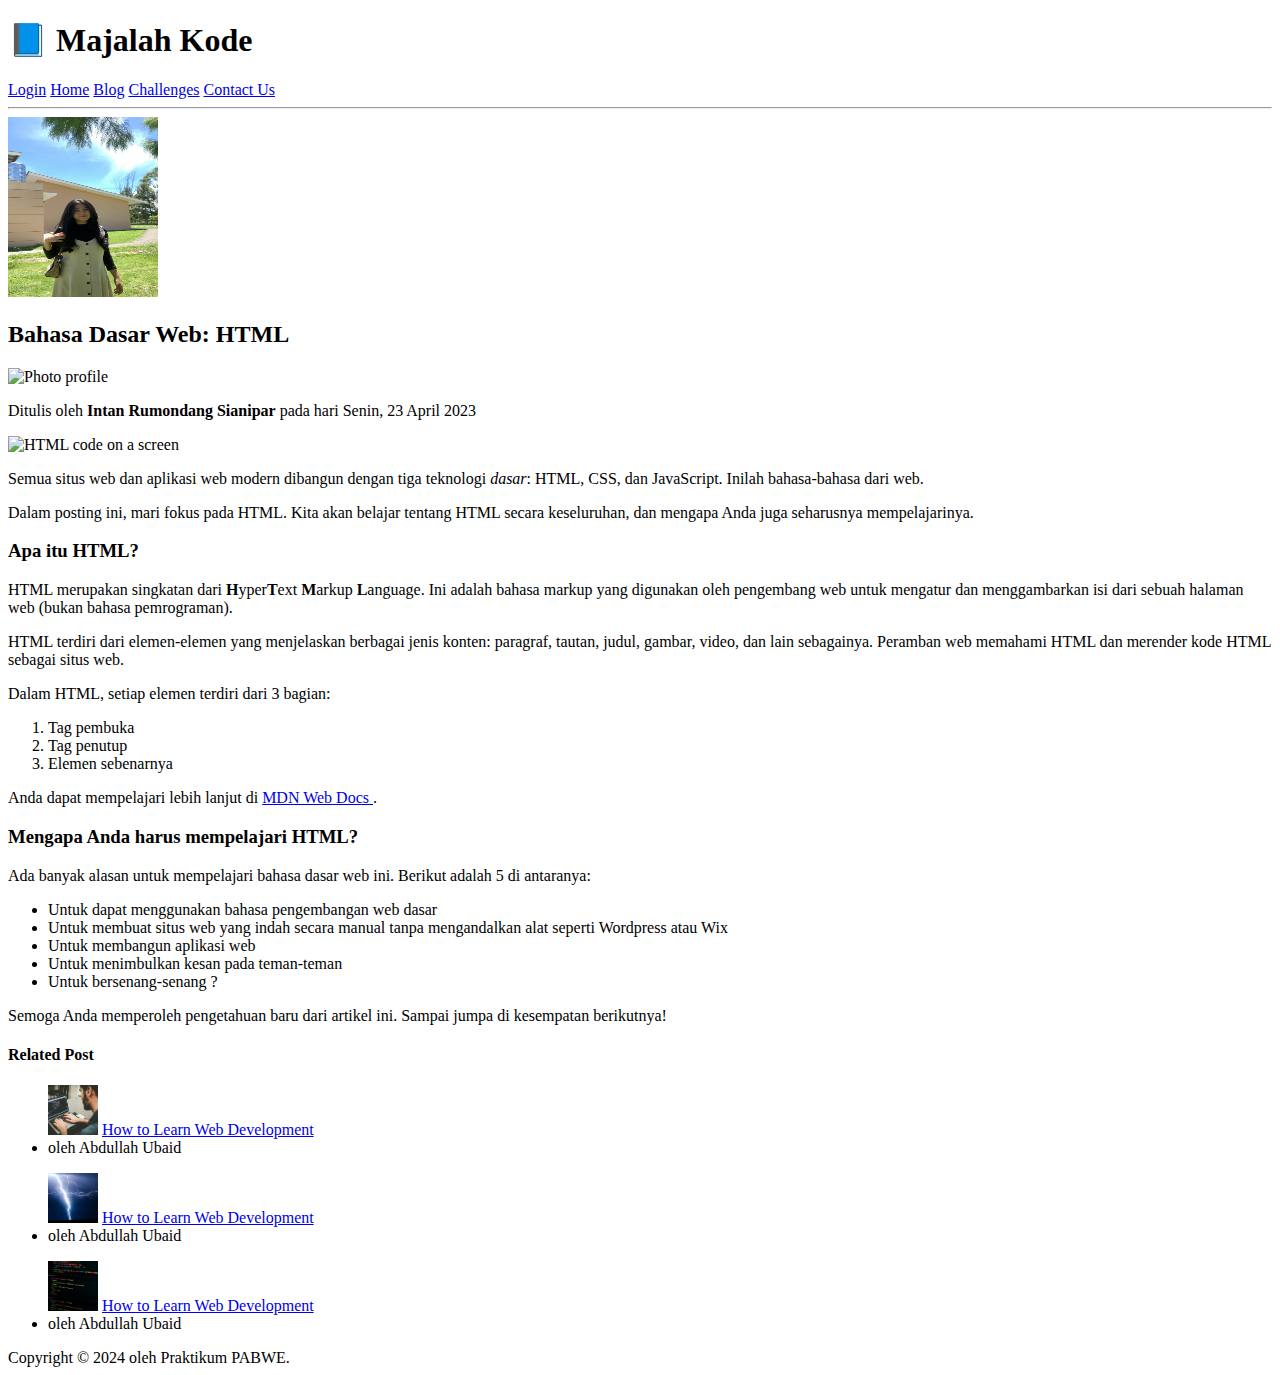
==== index.html @ 49bee33b "Add files via upload" ====
<!DOCTYPE html>
<html lang="id">
  <head>
    <meta charset="UTF-8" />
    <title>Praktikum PABWE</title>
  </head>
  <body>
    <!-- Membuat artikel sederhana dengan HTML -->
    <header>
      <h1>&#128216; Majalah Kode</h1>
      <nav>
        <a href="login.html" target="_blank">Login</a>
        <a href="index.html" target="_blank">Home</a>
        <a href="blog.html" target="_blank">Blog</a>
        <a href="challenges.html" target="_blank">Challenges</a>
        <a href="contact.html" target="_blank">Contact Us</a>
      </nav>
    </header>
    <hr />
    <img src="gbr2.JPG" width="150" height="180" />
    <article>
      <header>
        <h2>Bahasa Dasar Web: HTML</h2>

        <img
          src="/assets/img/abdullah.jpeg"
          alt="Photo profile"
          width="50"
          height="50"
        />

        <p>
          Ditulis oleh
          <strong>Intan Rumondang Sianipar</strong>
          pada hari Senin, 23 April 2023
        </p>

        <img
          src="/assets/img/post-img.jpg"
          alt="HTML code on a screen"
          width="500"
          height="200"
        />
      </header>

      <p>
        Semua situs web dan aplikasi web modern dibangun dengan tiga teknologi
        <em>dasar</em>: HTML, CSS, dan JavaScript. Inilah bahasa-bahasa dari
        web.
      </p>
      <p>
        Dalam posting ini, mari fokus pada HTML. Kita akan belajar tentang HTML
        secara keseluruhan, dan mengapa Anda juga seharusnya mempelajarinya.
      </p>

      <h3>Apa itu HTML?</h3>
      <p>
        HTML merupakan singkatan dari
        <strong>H</strong>yper<strong>T</strong>ext <strong>M</strong>arkup
        <strong>L</strong>anguage. Ini adalah bahasa markup yang digunakan oleh
        pengembang web untuk mengatur dan menggambarkan isi dari sebuah halaman
        web (bukan bahasa pemrograman).
      </p>
      <p>
        HTML terdiri dari elemen-elemen yang menjelaskan berbagai jenis konten:
        paragraf, tautan, judul, gambar, video, dan lain sebagainya. Peramban
        web memahami HTML dan merender kode HTML sebagai situs web.
      </p>
      <p>Dalam HTML, setiap elemen terdiri dari 3 bagian:</p>
      <ol>
        <li>Tag pembuka</li>
        <li>Tag penutup</li>
        <li>Elemen sebenarnya</li>
      </ol>

      <p>
        Anda dapat mempelajari lebih lanjut di
        <a
          href="https://developer.mozilla.org/en-US/docs/Web/HTML"
          target="_blank"
        >
          MDN Web Docs
        </a>
        .
      </p>

      <h3>Mengapa Anda harus mempelajari HTML?</h3>
      <p>
        Ada banyak alasan untuk mempelajari bahasa dasar web ini. Berikut adalah
        5 di antaranya:
      </p>
      <ul>
        <li>Untuk dapat menggunakan bahasa pengembangan web dasar</li>
        <li>
          Untuk membuat situs web yang indah secara manual tanpa mengandalkan
          alat seperti Wordpress atau Wix
        </li>
        <li>Untuk membangun aplikasi web</li>
        <li>Untuk menimbulkan kesan pada teman-teman</li>
        <li>Untuk bersenang-senang ?</li>
      </ul>
      <p>
        Semoga Anda memperoleh pengetahuan baru dari artikel ini. Sampai jumpa
        di kesempatan berikutnya!
      </p>
      <h4>Related Post</h4>
      <ul>
        <img src="related-1.jpg" width="50" height="50" />
        <a href="#" target="_blank"> How to Learn Web Development </a>
        <li>oleh Abdullah Ubaid</li>
      </ul>

      <ul>
        <img src="related-2.jpg" width="50" height="50" />
        <a href="#" target="_blank"> How to Learn Web Development </a>
        <li>oleh Abdullah Ubaid</li>
      </ul>

      <ul>
        <img src="related-3.jpg" width="50" height="50" />
        <a href="#" target="_blank"> How to Learn Web Development </a>
        <li>oleh Abdullah Ubaid</li>
      </ul>
    </article>
    <footer>Copyright &copy; 2024 oleh Praktikum PABWE.</footer>
  </body>
</html>
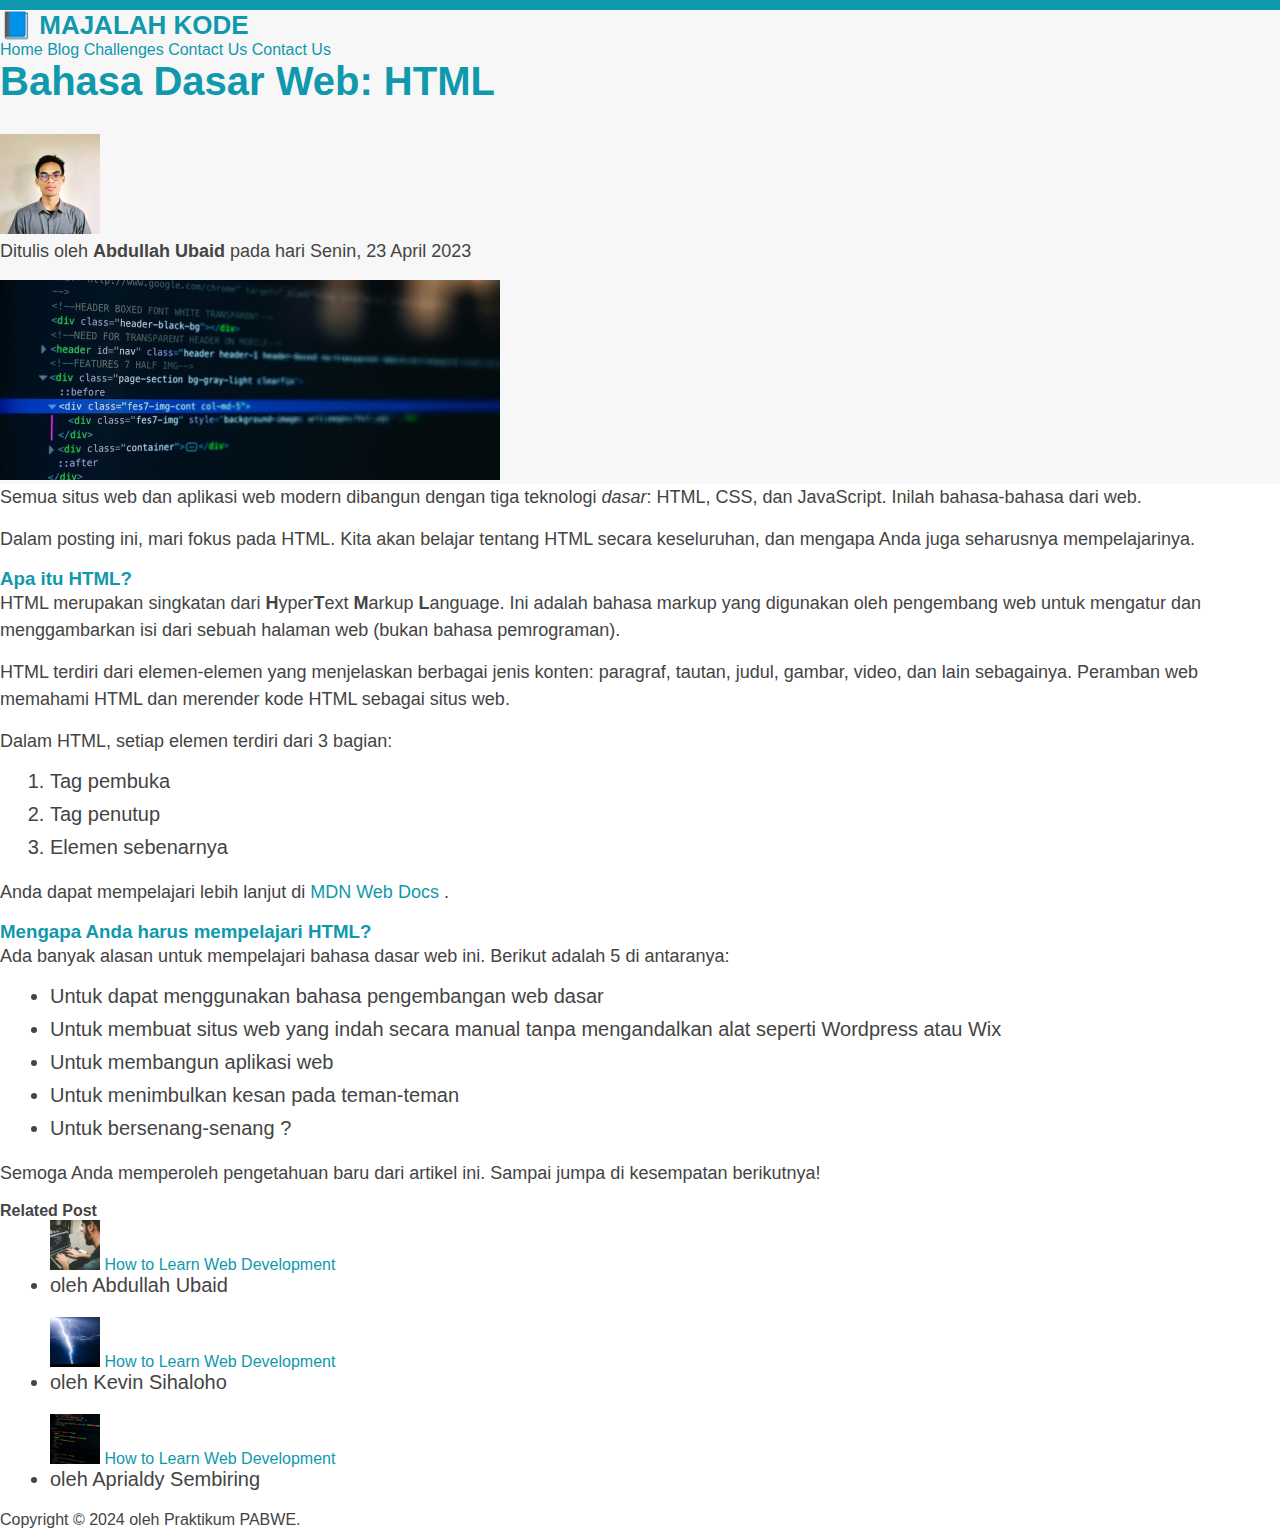
==== commit 5bd49594: "Add files via upload" ====
--- a/index.html
+++ b/index.html
@@ -3,40 +3,36 @@
   <head>
     <meta charset="UTF-8" />
     <title>Praktikum PABWE</title>
+    <link rel="stylesheet" href="custom.css" />
   </head>
   <body>
     <!-- Membuat artikel sederhana dengan HTML -->
     <header>
       <h1>&#128216; Majalah Kode</h1>
+
       <nav>
-        <a href="login.html" target="_blank">Login</a>
-        <a href="index.html" target="_blank">Home</a>
-        <a href="blog.html" target="_blank">Blog</a>
-        <a href="challenges.html" target="_blank">Challenges</a>
-        <a href="contact.html" target="_blank">Contact Us</a>
+        <a href="index.html">Home</a>
+        <a href="blog.html">Blog</a>
+        <a href="challenges.html">Challenges</a>
+        <a href="contact.html">Contact Us</a>
+        <a href="login.html">Contact Us</a>
       </nav>
     </header>
-    <hr />
-    <img src="gbr2.JPG" width="150" height="180" />
+
     <article>
       <header>
         <h2>Bahasa Dasar Web: HTML</h2>
 
-        <img
-          src="/assets/img/abdullah.jpeg"
-          alt="Photo profile"
-          width="50"
-          height="50"
-        />
+        <img src="./assets/img/abdullah.jpeg" alt="Photo profile" width="100" />
 
         <p>
           Ditulis oleh
-          <strong>Intan Rumondang Sianipar</strong>
+          <strong>Abdullah Ubaid</strong>
           pada hari Senin, 23 April 2023
         </p>
 
         <img
-          src="/assets/img/post-img.jpg"
+          src="./assets/img/post-img.jpg"
           alt="HTML code on a screen"
           width="500"
           height="200"
@@ -105,21 +101,21 @@
       </p>
       <h4>Related Post</h4>
       <ul>
-        <img src="related-1.jpg" width="50" height="50" />
+        <img src="./assets/img/related-1.jpg" width="50" height="50" />
         <a href="#" target="_blank"> How to Learn Web Development </a>
         <li>oleh Abdullah Ubaid</li>
       </ul>
 
       <ul>
-        <img src="related-2.jpg" width="50" height="50" />
+        <img src="./assets/img/related-2.jpg" width="50" height="50" />
         <a href="#" target="_blank"> How to Learn Web Development </a>
-        <li>oleh Abdullah Ubaid</li>
+        <li>oleh Kevin Sihaloho</li>
       </ul>
 
       <ul>
-        <img src="related-3.jpg" width="50" height="50" />
+        <img src="./assets/img/related-3.jpg" width="50" height="50" />
         <a href="#" target="_blank"> How to Learn Web Development </a>
-        <li>oleh Abdullah Ubaid</li>
+        <li>oleh Aprialdy Sembiring</li>
       </ul>
     </article>
     <footer>Copyright &copy; 2024 oleh Praktikum PABWE.</footer>
--- a/custom.css
+++ b/custom.css
@@ -0,0 +1,176 @@
+* {
+  margin: 0;
+  padding: 0;
+  box-sizing: border-box;
+}
+
+header {
+  background-color: #f7f7f7;
+}
+
+body {
+  color: #444444;
+  font-family: sans-serif;
+  border-top: 10px solid #1098ad;
+  position: relative;
+}
+
+th {
+  background-color: #1098ad;
+  color: white;
+}
+
+tr:nth-child(even) {
+  background-color: #f2f2f2; /* Warna untuk baris genap */
+}
+
+table {
+  border-collapse: collapse;
+  width: 100%;
+}
+
+td,
+th {
+  border: 1px solid #dddddd;
+  padding: 8px;
+}
+
+td[colspan="3"] {
+  background-color: #1098ad; /* Warna latar belakang biru */
+}
+
+h1,
+h2,
+h3 {
+  color: #1098ad;
+}
+
+h1 {
+  font-size: 26px;
+  text-transform: uppercase;
+}
+
+h2 {
+  font-size: 40px;
+  margin-bottom: 30px;
+}
+
+p {
+  font-size: 18px;
+  line-height: 1.5;
+  margin-bottom: 15px;
+}
+
+ul,
+ol {
+  margin-left: 50px;
+  margin-bottom: 20px;
+}
+
+li {
+  font-size: 20px;
+  margin-bottom: 10px;
+}
+
+li:last-child {
+  margin-bottom: 0px;
+}
+
+a:link {
+  color: #1098ad;
+  text-decoration: none;
+}
+
+a:visited {
+  color: #1098ad;
+}
+
+a:hover {
+  color: orangered;
+  font-weight: bold;
+  text-decoration: underline dotted orangered;
+}
+
+a:active {
+  background-color: gainsboro;
+}
+
+input[type="email"],
+input[type="text"] {
+  width: 100%;
+  padding: 12 px 2-px;
+  margin: 8px 0;
+  box-sizing: border-box;
+  border: none;
+  border-bottom: 1px solid;
+}
+
+#message {
+  width: 100%;
+  height: 100%;
+  border: none;
+  border-bottom: 1px solid;
+}
+
+.button {
+  background-color: #1098ad;
+  color: white;
+  padding: 5px;
+}
+
+.check {
+  margin: 0 auto;
+}
+
+#w3review {
+  width: 100%;
+  border-top: none;
+  border-left: none;
+  border-right: none;
+  border-bottom: 1px solid;
+}
+
+.login {
+  max-width: 200px;
+}
+
+.register {
+  width: 200px;
+  position: relative;
+  margin-right: 100px;
+}
+
+input[type="email"],
+input[type="password"],
+input[type="text"] {
+  width: 200%;
+  padding: 12 px 2-px;
+  margin: 8px 0;
+  box-sizing: border-box;
+  border: none;
+  border-bottom: 1px solid;
+}
+
+.pw {
+  display: flex;
+  justify-content: space-around;
+  padding-right: 3px;
+  margin-top: 100px;
+}
+
+.tempat-button {
+  width: 100%;
+  display: flex;
+  flex-direction: column;
+  align-items: center;
+  justify-content: center;
+}
+
+select {
+  background-color: transparent;
+  width: 200%;
+  border-top: none;
+  border-left: none;
+  border-right: none;
+  border-bottom: 1px solid;
+}
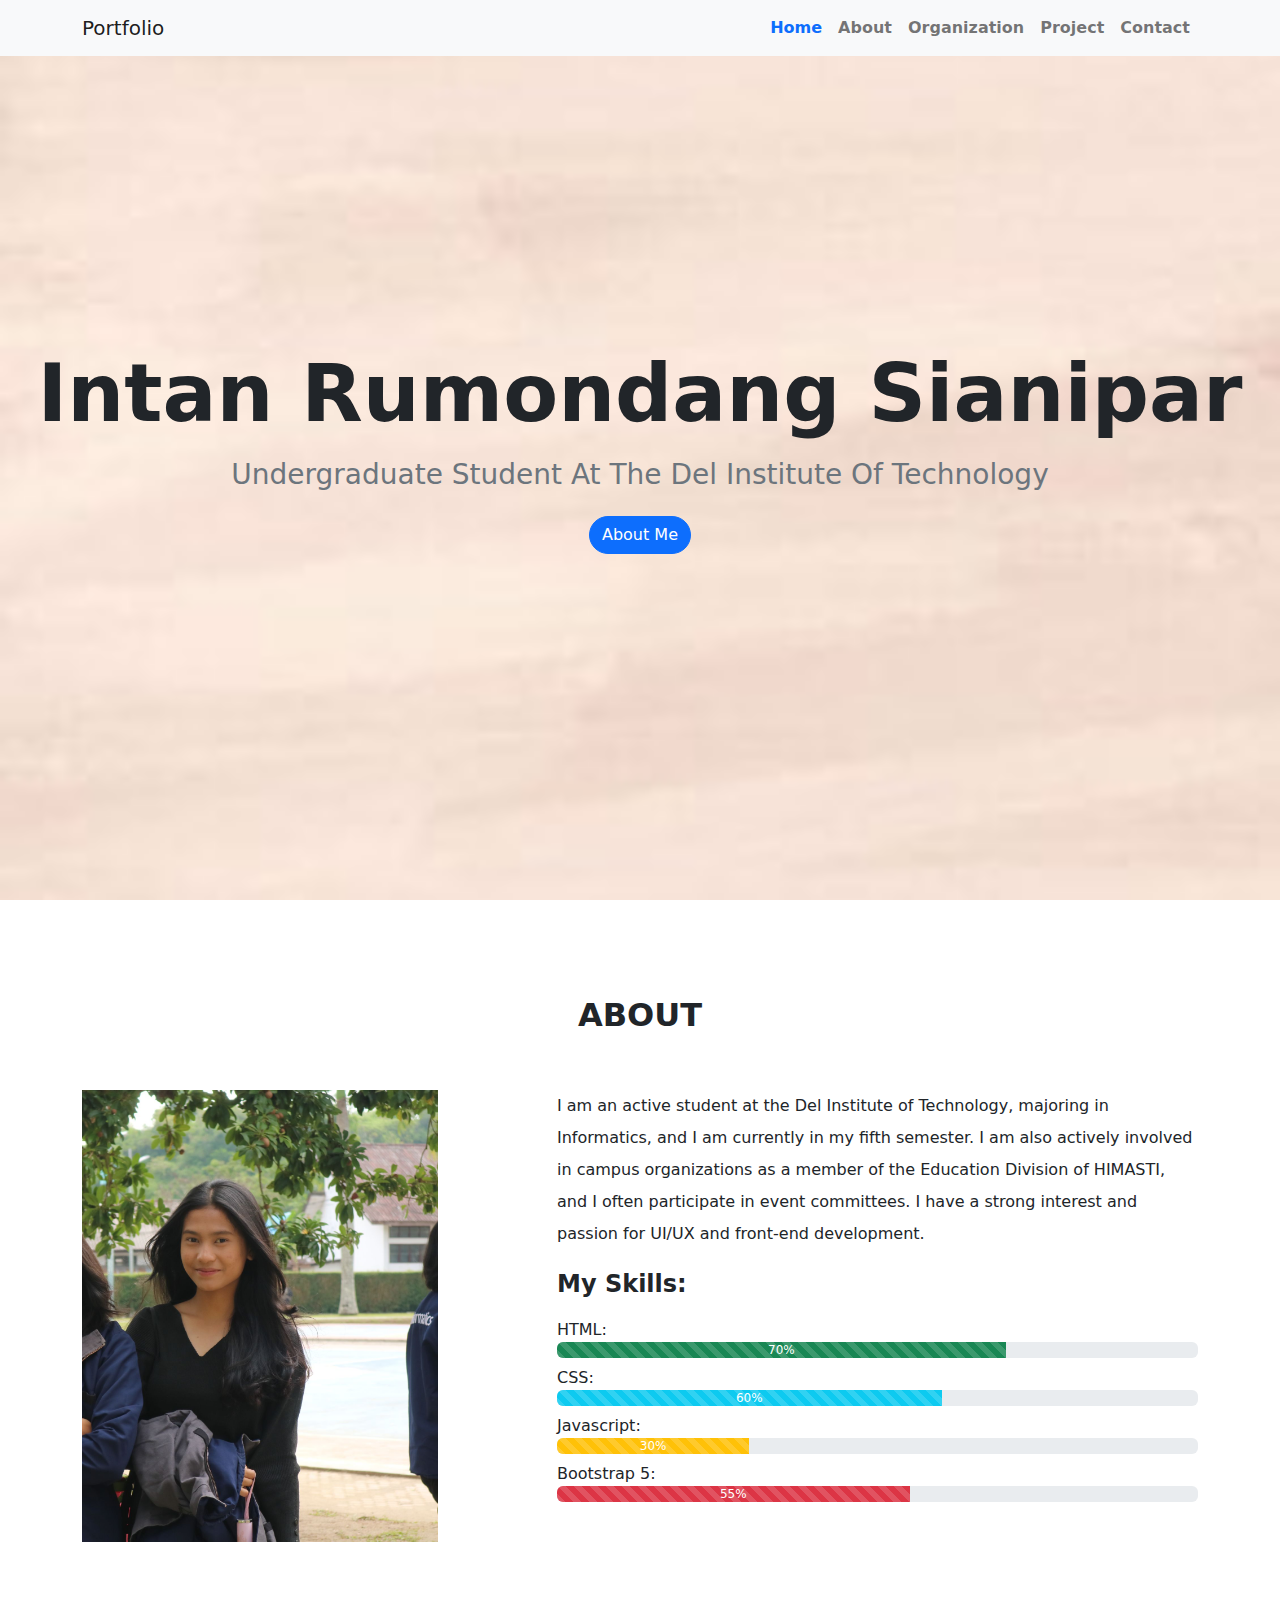
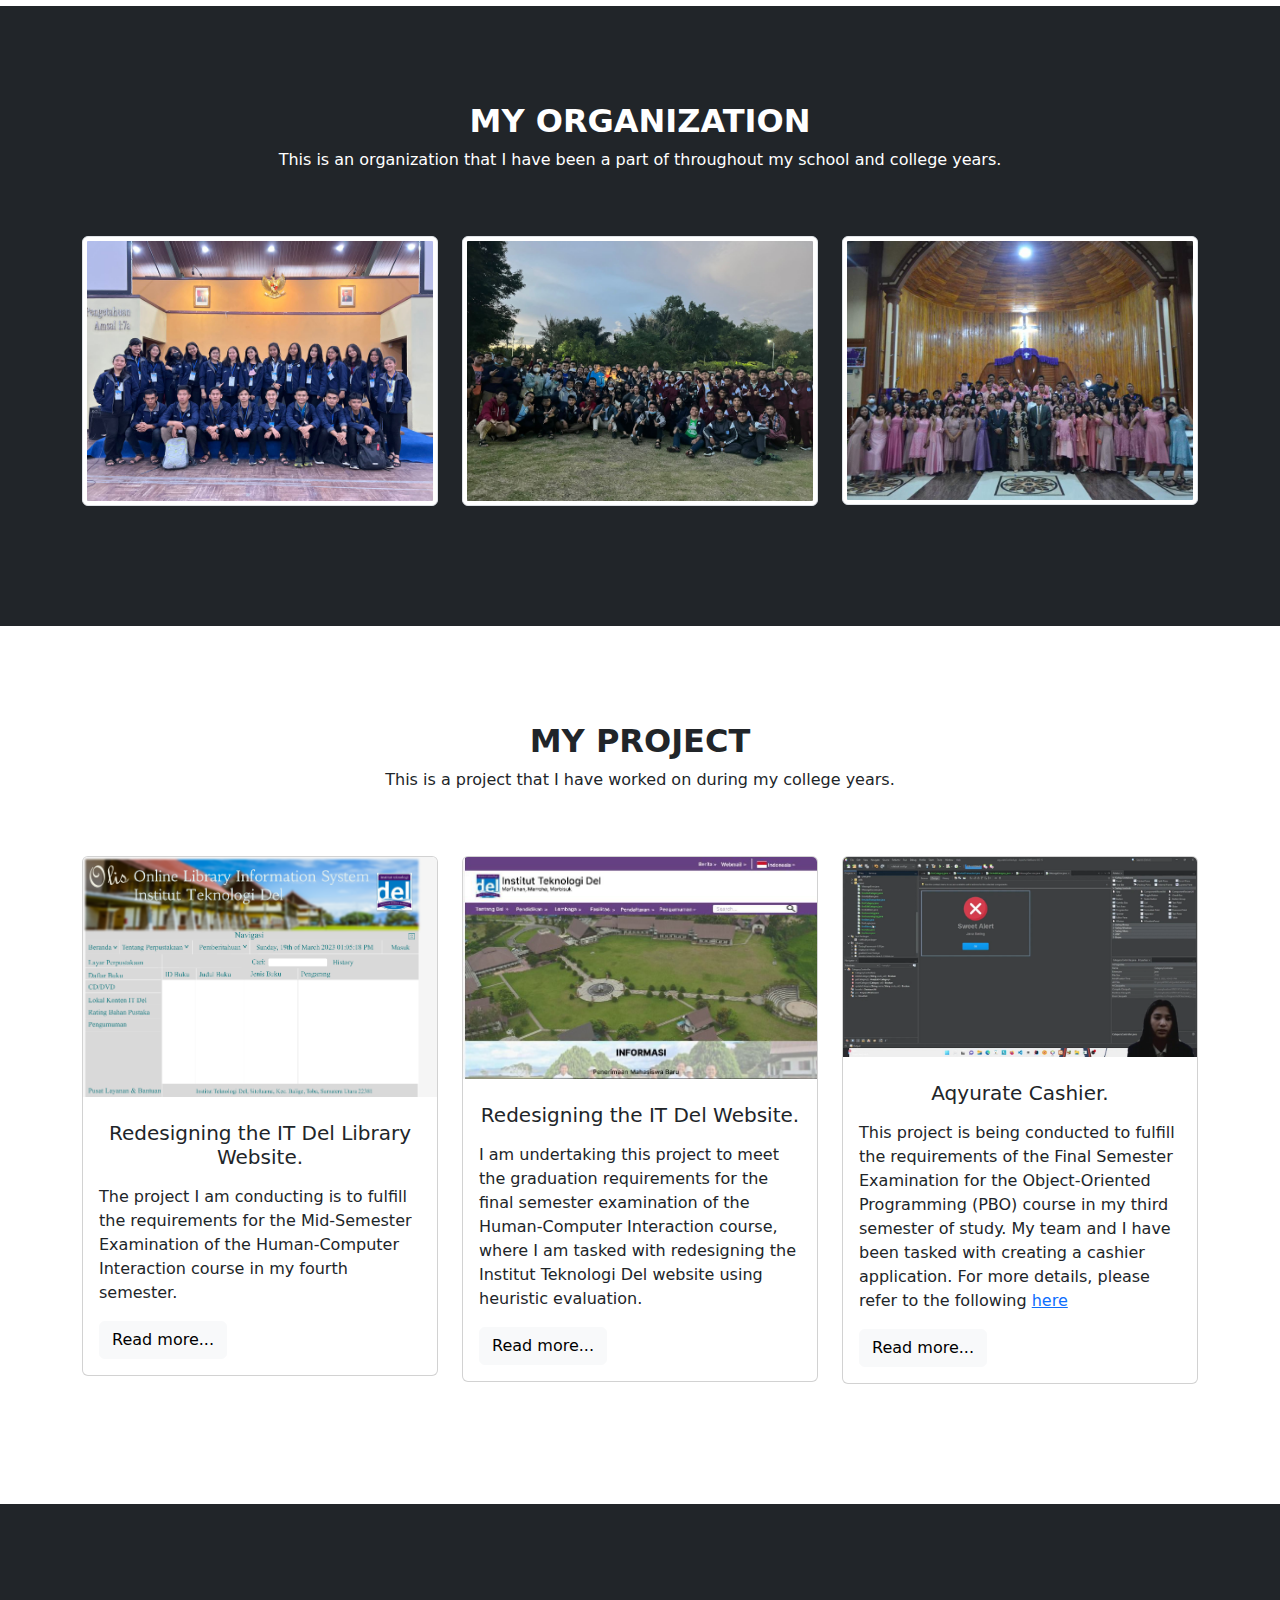
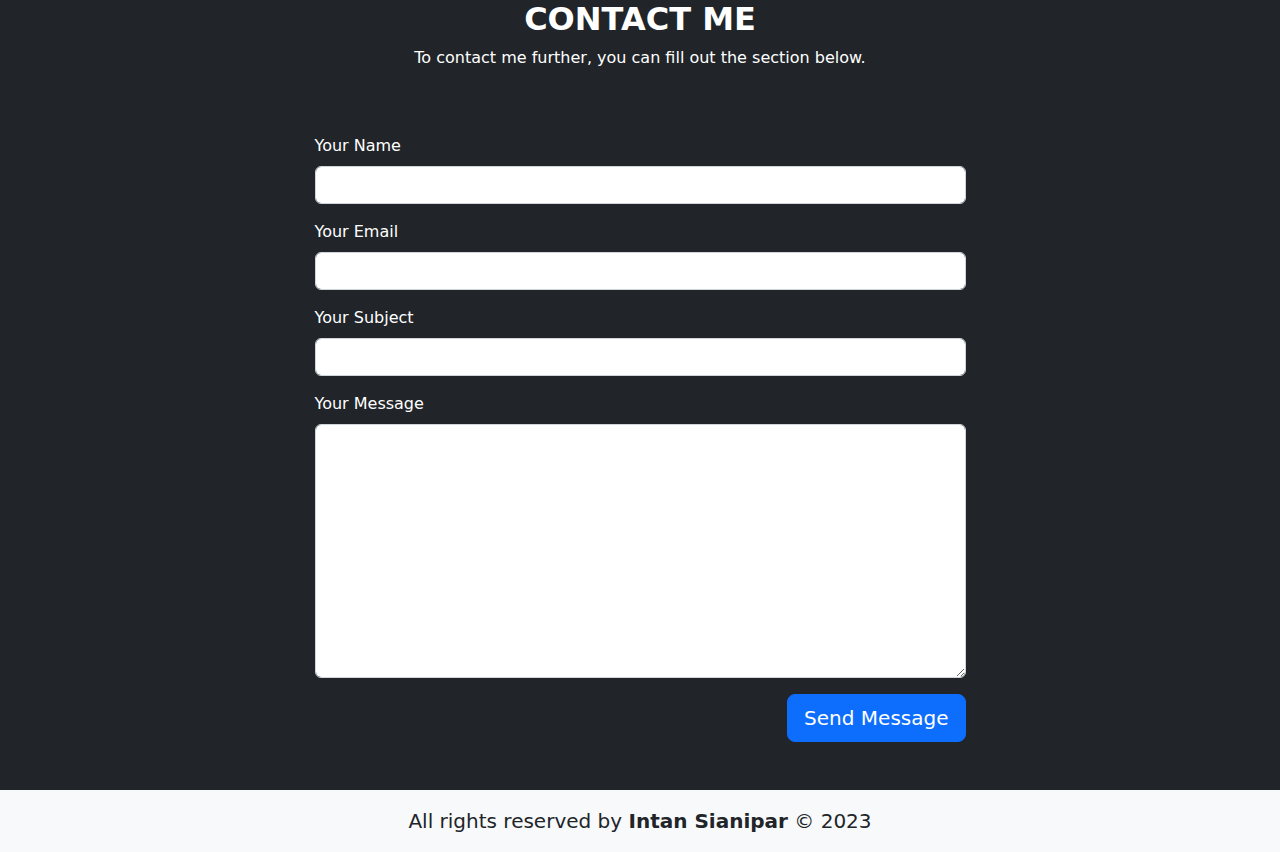
==== commit ab7524f0: "Add files via upload" ====
--- a/index.html
+++ b/index.html
@@ -1,123 +1,286 @@
 <!DOCTYPE html>
-<html lang="id">
+<html lang="en">
   <head>
     <meta charset="UTF-8" />
-    <title>Praktikum PABWE</title>
-    <link rel="stylesheet" href="custom.css" />
+    <meta http-equiv="X-UA-Compatible" content="IE=edge" />
+    <meta name="viewport" content="width=device-width, initial-scale=1.0" />
+    <title>Simple Portfolio</title>
+
+    <link
+      rel="stylesheet"
+      href="/assets/vendor/bootstrap-5.2.3-dist/css/bootstrap.min.css"
+    />
+    <style>
+      .nav-link.active {
+        color: #0d6efd !important;
+      }
+    </style>
   </head>
-  <body>
-    <!-- Membuat artikel sederhana dengan HTML -->
-    <header>
-      <h1>&#128216; Majalah Kode</h1>
-
-      <nav>
-        <a href="index.html">Home</a>
-        <a href="blog.html">Blog</a>
-        <a href="challenges.html">Challenges</a>
-        <a href="contact.html">Contact Us</a>
-        <a href="login.html">Contact Us</a>
-      </nav>
-    </header>
-
-    <article>
-      <header>
-        <h2>Bahasa Dasar Web: HTML</h2>
-
-        <img src="./assets/img/abdullah.jpeg" alt="Photo profile" width="100" />
-
-        <p>
-          Ditulis oleh
-          <strong>Abdullah Ubaid</strong>
-          pada hari Senin, 23 April 2023
+  <body data-bs-spy="scroll" data-bs-target="#nav-scroll">
+    <nav
+      class="navbar navbar-expand-md navbar-light bg-light fixed-top"
+      id="nav-scroll"
+    >
+      <div class="container">
+        <a href="#" class="navbar-brand">Portfolio</a>
+        <button
+          class="navbar-toggler"
+          data-bs-toggle="collapse"
+          data-bs-target="#navbarMenu"
+        >
+          <span class="navbar-toggler-icon"></span>
+        </button>
+        <div class="collapse navbar-collapse" id="navbarMenu">
+          <ul class="navbar-nav ms-auto fw-bold">
+            <li class="nav-item">
+              <a href="#home" class="nav-link">Home</a>
+            </li>
+            <li class="nav-item">
+              <a href="#about" class="nav-link">About</a>
+            </li>
+            <li class="nav-item">
+              <a href="#portfolio" class="nav-link">Organization</a>
+            </li>
+            <li class="nav-item">
+              <a href="#blog" class="nav-link">Project</a>
+            </li>
+            <li class="nav-item">
+              <a href="#contact" class="nav-link">Contact</a>
+            </li>
+          </ul>
+        </div>
+      </div>
+    </nav>
+
+    <section
+      id="home"
+      class="d-flex min-vh-100 flex-column justify-content-center align-items-center"
+      style="
+        background-image: url('/assets/img/intan1.jpg');
+        background-size: cover;
+      "
+    >
+      <h1 class="fw-bolder display-1 mb-3">Intan Rumondang Sianipar</h1>
+      <h6 class="fs-3 text-secondary text-capitalize mb-4">
+        Undergraduate student at the Del Institute of Technology
+      </h6>
+      <a href="#" class="btn btn-primary rounded-pill">About Me</a>
+    </section>
+
+    <section id="about" class="container py-5">
+      <div class="text-center py-5">
+        <h2 class="fw-bolder text-uppercase">about</h2>
+      </div>
+      <div class="row">
+        <div class="col-md-4 mb-3">
+          <img src="/assets/img/intan9.jpeg" alt="" class="img-fluid" />
+        </div>
+        <div class="col-md-7 offset-lg-1">
+          <p class="lh-lg">
+            I am an active student at the Del Institute of Technology, majoring
+            in Informatics, and I am currently in my fifth semester. I am also
+            actively involved in campus organizations as a member of the
+            Education Division of HIMASTI, and I often participate in event
+            committees. I have a strong interest and passion for UI/UX and
+            front-end development.
+          </p>
+          <p class="fw-bold fs-4">My Skills:</p>
+          <div class="mb-2">
+            <p class="m-0">HTML:</p>
+            <div class="progress">
+              <div
+                class="progress-bar progress-bar-striped bg-success"
+                style="width: 70%"
+              >
+                70%
+              </div>
+            </div>
+          </div>
+          <div class="mb-2">
+            <p class="m-0">CSS:</p>
+            <div class="progress">
+              <div
+                class="progress-bar progress-bar-striped bg-info"
+                style="width: 60%"
+              >
+                60%
+              </div>
+            </div>
+          </div>
+          <div class="mb-2">
+            <p class="m-0">Javascript:</p>
+            <div class="progress">
+              <div
+                class="progress-bar progress-bar-striped bg-warning"
+                style="width: 30%"
+              >
+                30%
+              </div>
+            </div>
+          </div>
+          <div class="mb-2">
+            <p class="m-0">Bootstrap 5:</p>
+            <div class="progress">
+              <div
+                class="progress-bar progress-bar-striped bg-danger"
+                style="width: 55%"
+              >
+                55%
+              </div>
+            </div>
+          </div>
+        </div>
+      </div>
+    </section>
+
+    <section id="portfolio" class="bg-dark py-5">
+      <div class="container">
+        <div class="text-center py-5 text-white">
+          <h2 class="fw-bolder text-uppercase">My organization</h2>
+          <p>
+            This is an organization that I have been a part of throughout my
+            school and college years.
+          </p>
+        </div>
+        <div class="row pb-5">
+          <div class="col-md-6 col-lg-4 mb-4">
+            <img
+              src="/assets/img/intan3.jpeg"
+              alt=""
+              class="img-fluid img-thumbnail"
+            />
+          </div>
+          <div class="col-md-6 col-lg-4 mb-4">
+            <img
+              src="/assets/img/intan4.JPG"
+              alt=""
+              class="img-fluid img-thumbnail"
+            />
+          </div>
+          <div class="col-md-6 col-lg-4 mb-4">
+            <img
+              src="/assets/img/intan5.jpeg"
+              alt=""
+              class="img-fluid img-thumbnail"
+            />
+          </div>
+        </div>
+      </div>
+    </section>
+
+    <section id="blog" class="container py-5">
+      <div class="text-center py-5">
+        <h2 class="fw-bolder text-uppercase">My Project</h2>
+        <p>This is a project that I have worked on during my college years.</p>
+      </div>
+      <div class="row pb-5">
+        <div class="col-lg-4 col-md-6 mb-4">
+          <div class="card">
+            <img src="/assets/img/intan6.png" alt="" class="card-img-top" />
+            <div class="card-body">
+              <h5 class="card-title text-center py-2">
+                Redesigning the IT Del Library Website.
+              </h5>
+              <p class="card-text">
+                The project I am conducting is to fulfill the requirements for
+                the Mid-Semester Examination of the Human-Computer Interaction
+                course in my fourth semester.
+              </p>
+              <a href="#" class="btn btn-light">Read more...</a>
+            </div>
+          </div>
+        </div>
+        <div class="col-lg-4 col-md-6 mb-4">
+          <div class="card">
+            <img src="/assets/img/intan7.jpeg" alt="" class="card-img-top" />
+            <div class="card-body">
+              <h5 class="card-title text-center py-2">
+                Redesigning the IT Del Website.
+              </h5>
+              <p class="card-text">
+                I am undertaking this project to meet the graduation
+                requirements for the final semester examination of the
+                Human-Computer Interaction course, where I am tasked with
+                redesigning the Institut Teknologi Del website using heuristic
+                evaluation.
+              </p>
+              <a href="#" class="btn btn-light">Read more...</a>
+            </div>
+          </div>
+        </div>
+        <div class="col-lg-4 col-md-6 mb-4">
+          <div class="card">
+            <img src="/assets/img/intan8.png" alt="" class="card-img-top" />
+            <div class="card-body">
+              <h5 class="card-title text-center py-2">Aqyurate Cashier.</h5>
+              <p class="card-text">
+                This project is being conducted to fulfill the requirements of
+                the Final Semester Examination for the Object-Oriented
+                Programming (PBO) course in my third semester of study. My team
+                and I have been tasked with creating a cashier application. For
+                more details, please refer to the following
+                <a
+                  href="https://www.youtube.com/watch?v=HY2dcIDdN6Q&t=1495s"
+                  target="_blank"
+                  >here</a
+                >
+              </p>
+              <a href="#" class="btn btn-light">Read more...</a>
+            </div>
+          </div>
+        </div>
+      </div>
+    </section>
+
+    <section id="contact" class="bg-dark py-5">
+      <div class="container">
+        <div class="text-center py-5 text-white">
+          <h2 class="fw-bolder text-uppercase">Contact Me</h2>
+          <p>To contact me further, you can fill out the section below.</p>
+        </div>
+        <div
+          class="col-11 col-sm-10 col-md-9 col-lg-8 col-xl-7 col-xxl-6 mx-auto"
+        >
+          <form action="" class="text-white">
+            <div class="mb-3">
+              <label for="name" class="form-label">Your Name</label>
+              <input type="text" class="form-control" />
+            </div>
+            <div class="mb-3">
+              <label for="email" class="form-label"> Your Email</label>
+              <input type="email" class="form-control" />
+            </div>
+            <div class="mb-3">
+              <label for="subject" class="form-label"> Your Subject</label>
+              <input type="text" class="form-control" />
+            </div>
+            <div class="mb-3">
+              <label for="message" class="form-label"> Your Message</label>
+              <textarea
+                name="message"
+                cols="30"
+                rows="10"
+                class="form-control"
+              ></textarea>
+            </div>
+            <div class="text-end">
+              <button type="submit" class="btn btn-primary btn-lg">
+                Send Message
+              </button>
+            </div>
+          </form>
+        </div>
+      </div>
+    </section>
+
+    <footer class="bg-light">
+      <div class="container text-center">
+        <p class="mb-0 py-3 fs-5">
+          All rights reserved by <strong>Intan Sianipar</strong> &copy; 2023
         </p>
-
-        <img
-          src="./assets/img/post-img.jpg"
-          alt="HTML code on a screen"
-          width="500"
-          height="200"
-        />
-      </header>
-
-      <p>
-        Semua situs web dan aplikasi web modern dibangun dengan tiga teknologi
-        <em>dasar</em>: HTML, CSS, dan JavaScript. Inilah bahasa-bahasa dari
-        web.
-      </p>
-      <p>
-        Dalam posting ini, mari fokus pada HTML. Kita akan belajar tentang HTML
-        secara keseluruhan, dan mengapa Anda juga seharusnya mempelajarinya.
-      </p>
-
-      <h3>Apa itu HTML?</h3>
-      <p>
-        HTML merupakan singkatan dari
-        <strong>H</strong>yper<strong>T</strong>ext <strong>M</strong>arkup
-        <strong>L</strong>anguage. Ini adalah bahasa markup yang digunakan oleh
-        pengembang web untuk mengatur dan menggambarkan isi dari sebuah halaman
-        web (bukan bahasa pemrograman).
-      </p>
-      <p>
-        HTML terdiri dari elemen-elemen yang menjelaskan berbagai jenis konten:
-        paragraf, tautan, judul, gambar, video, dan lain sebagainya. Peramban
-        web memahami HTML dan merender kode HTML sebagai situs web.
-      </p>
-      <p>Dalam HTML, setiap elemen terdiri dari 3 bagian:</p>
-      <ol>
-        <li>Tag pembuka</li>
-        <li>Tag penutup</li>
-        <li>Elemen sebenarnya</li>
-      </ol>
-
-      <p>
-        Anda dapat mempelajari lebih lanjut di
-        <a
-          href="https://developer.mozilla.org/en-US/docs/Web/HTML"
-          target="_blank"
-        >
-          MDN Web Docs
-        </a>
-        .
-      </p>
-
-      <h3>Mengapa Anda harus mempelajari HTML?</h3>
-      <p>
-        Ada banyak alasan untuk mempelajari bahasa dasar web ini. Berikut adalah
-        5 di antaranya:
-      </p>
-      <ul>
-        <li>Untuk dapat menggunakan bahasa pengembangan web dasar</li>
-        <li>
-          Untuk membuat situs web yang indah secara manual tanpa mengandalkan
-          alat seperti Wordpress atau Wix
-        </li>
-        <li>Untuk membangun aplikasi web</li>
-        <li>Untuk menimbulkan kesan pada teman-teman</li>
-        <li>Untuk bersenang-senang ?</li>
-      </ul>
-      <p>
-        Semoga Anda memperoleh pengetahuan baru dari artikel ini. Sampai jumpa
-        di kesempatan berikutnya!
-      </p>
-      <h4>Related Post</h4>
-      <ul>
-        <img src="./assets/img/related-1.jpg" width="50" height="50" />
-        <a href="#" target="_blank"> How to Learn Web Development </a>
-        <li>oleh Abdullah Ubaid</li>
-      </ul>
-
-      <ul>
-        <img src="./assets/img/related-2.jpg" width="50" height="50" />
-        <a href="#" target="_blank"> How to Learn Web Development </a>
-        <li>oleh Kevin Sihaloho</li>
-      </ul>
-
-      <ul>
-        <img src="./assets/img/related-3.jpg" width="50" height="50" />
-        <a href="#" target="_blank"> How to Learn Web Development </a>
-        <li>oleh Aprialdy Sembiring</li>
-      </ul>
-    </article>
-    <footer>Copyright &copy; 2024 oleh Praktikum PABWE.</footer>
+      </div>
+    </footer>
+
+    <script src="/assets/vendor/bootstrap-5.2.3-dist/js/bootstrap.bundle.min.js"></script>
   </body>
 </html>
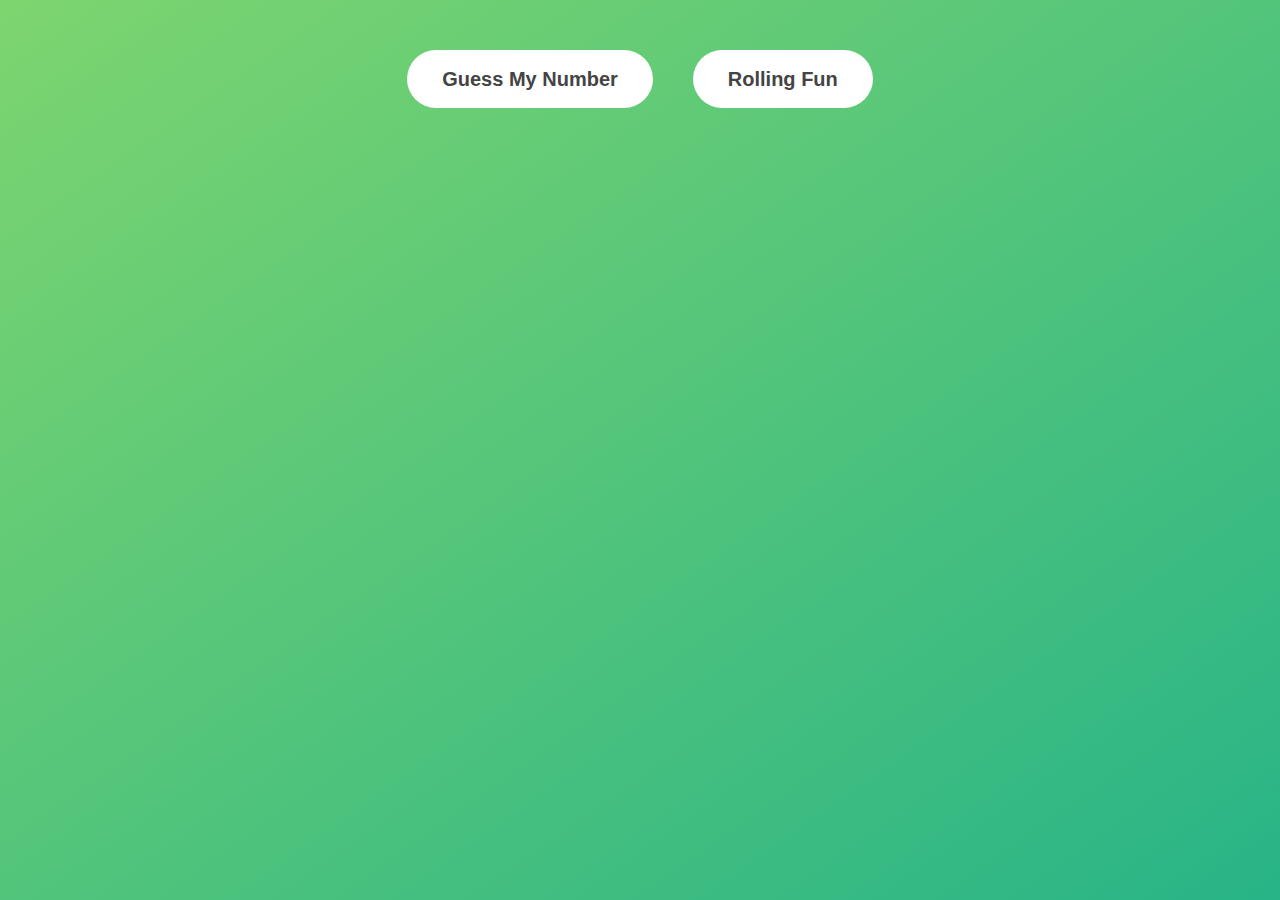
==== commit 7285efc9: "Add files via upload" ====
--- a/index.html
+++ b/index.html
@@ -1,286 +1,78 @@
-<!DOCTYPE html>
-<html lang="en">
-  <head>
-    <meta charset="UTF-8" />
-    <meta http-equiv="X-UA-Compatible" content="IE=edge" />
-    <meta name="viewport" content="width=device-width, initial-scale=1.0" />
-    <title>Simple Portfolio</title>
-
-    <link
-      rel="stylesheet"
-      href="/assets/vendor/bootstrap-5.2.3-dist/css/bootstrap.min.css"
-    />
-    <style>
-      .nav-link.active {
-        color: #0d6efd !important;
-      }
-    </style>
-  </head>
-  <body data-bs-spy="scroll" data-bs-target="#nav-scroll">
-    <nav
-      class="navbar navbar-expand-md navbar-light bg-light fixed-top"
-      id="nav-scroll"
-    >
-      <div class="container">
-        <a href="#" class="navbar-brand">Portfolio</a>
-        <button
-          class="navbar-toggler"
-          data-bs-toggle="collapse"
-          data-bs-target="#navbarMenu"
-        >
-          <span class="navbar-toggler-icon"></span>
-        </button>
-        <div class="collapse navbar-collapse" id="navbarMenu">
-          <ul class="navbar-nav ms-auto fw-bold">
-            <li class="nav-item">
-              <a href="#home" class="nav-link">Home</a>
-            </li>
-            <li class="nav-item">
-              <a href="#about" class="nav-link">About</a>
-            </li>
-            <li class="nav-item">
-              <a href="#portfolio" class="nav-link">Organization</a>
-            </li>
-            <li class="nav-item">
-              <a href="#blog" class="nav-link">Project</a>
-            </li>
-            <li class="nav-item">
-              <a href="#contact" class="nav-link">Contact</a>
-            </li>
-          </ul>
-        </div>
-      </div>
-    </nav>
-
-    <section
-      id="home"
-      class="d-flex min-vh-100 flex-column justify-content-center align-items-center"
-      style="
-        background-image: url('/assets/img/intan1.jpg');
-        background-size: cover;
-      "
-    >
-      <h1 class="fw-bolder display-1 mb-3">Intan Rumondang Sianipar</h1>
-      <h6 class="fs-3 text-secondary text-capitalize mb-4">
-        Undergraduate student at the Del Institute of Technology
-      </h6>
-      <a href="#" class="btn btn-primary rounded-pill">About Me</a>
-    </section>
-
-    <section id="about" class="container py-5">
-      <div class="text-center py-5">
-        <h2 class="fw-bolder text-uppercase">about</h2>
-      </div>
-      <div class="row">
-        <div class="col-md-4 mb-3">
-          <img src="/assets/img/intan9.jpeg" alt="" class="img-fluid" />
-        </div>
-        <div class="col-md-7 offset-lg-1">
-          <p class="lh-lg">
-            I am an active student at the Del Institute of Technology, majoring
-            in Informatics, and I am currently in my fifth semester. I am also
-            actively involved in campus organizations as a member of the
-            Education Division of HIMASTI, and I often participate in event
-            committees. I have a strong interest and passion for UI/UX and
-            front-end development.
-          </p>
-          <p class="fw-bold fs-4">My Skills:</p>
-          <div class="mb-2">
-            <p class="m-0">HTML:</p>
-            <div class="progress">
-              <div
-                class="progress-bar progress-bar-striped bg-success"
-                style="width: 70%"
-              >
-                70%
-              </div>
-            </div>
-          </div>
-          <div class="mb-2">
-            <p class="m-0">CSS:</p>
-            <div class="progress">
-              <div
-                class="progress-bar progress-bar-striped bg-info"
-                style="width: 60%"
-              >
-                60%
-              </div>
-            </div>
-          </div>
-          <div class="mb-2">
-            <p class="m-0">Javascript:</p>
-            <div class="progress">
-              <div
-                class="progress-bar progress-bar-striped bg-warning"
-                style="width: 30%"
-              >
-                30%
-              </div>
-            </div>
-          </div>
-          <div class="mb-2">
-            <p class="m-0">Bootstrap 5:</p>
-            <div class="progress">
-              <div
-                class="progress-bar progress-bar-striped bg-danger"
-                style="width: 55%"
-              >
-                55%
-              </div>
-            </div>
-          </div>
-        </div>
-      </div>
-    </section>
-
-    <section id="portfolio" class="bg-dark py-5">
-      <div class="container">
-        <div class="text-center py-5 text-white">
-          <h2 class="fw-bolder text-uppercase">My organization</h2>
-          <p>
-            This is an organization that I have been a part of throughout my
-            school and college years.
-          </p>
-        </div>
-        <div class="row pb-5">
-          <div class="col-md-6 col-lg-4 mb-4">
-            <img
-              src="/assets/img/intan3.jpeg"
-              alt=""
-              class="img-fluid img-thumbnail"
-            />
-          </div>
-          <div class="col-md-6 col-lg-4 mb-4">
-            <img
-              src="/assets/img/intan4.JPG"
-              alt=""
-              class="img-fluid img-thumbnail"
-            />
-          </div>
-          <div class="col-md-6 col-lg-4 mb-4">
-            <img
-              src="/assets/img/intan5.jpeg"
-              alt=""
-              class="img-fluid img-thumbnail"
-            />
-          </div>
-        </div>
-      </div>
-    </section>
-
-    <section id="blog" class="container py-5">
-      <div class="text-center py-5">
-        <h2 class="fw-bolder text-uppercase">My Project</h2>
-        <p>This is a project that I have worked on during my college years.</p>
-      </div>
-      <div class="row pb-5">
-        <div class="col-lg-4 col-md-6 mb-4">
-          <div class="card">
-            <img src="/assets/img/intan6.png" alt="" class="card-img-top" />
-            <div class="card-body">
-              <h5 class="card-title text-center py-2">
-                Redesigning the IT Del Library Website.
-              </h5>
-              <p class="card-text">
-                The project I am conducting is to fulfill the requirements for
-                the Mid-Semester Examination of the Human-Computer Interaction
-                course in my fourth semester.
-              </p>
-              <a href="#" class="btn btn-light">Read more...</a>
-            </div>
-          </div>
-        </div>
-        <div class="col-lg-4 col-md-6 mb-4">
-          <div class="card">
-            <img src="/assets/img/intan7.jpeg" alt="" class="card-img-top" />
-            <div class="card-body">
-              <h5 class="card-title text-center py-2">
-                Redesigning the IT Del Website.
-              </h5>
-              <p class="card-text">
-                I am undertaking this project to meet the graduation
-                requirements for the final semester examination of the
-                Human-Computer Interaction course, where I am tasked with
-                redesigning the Institut Teknologi Del website using heuristic
-                evaluation.
-              </p>
-              <a href="#" class="btn btn-light">Read more...</a>
-            </div>
-          </div>
-        </div>
-        <div class="col-lg-4 col-md-6 mb-4">
-          <div class="card">
-            <img src="/assets/img/intan8.png" alt="" class="card-img-top" />
-            <div class="card-body">
-              <h5 class="card-title text-center py-2">Aqyurate Cashier.</h5>
-              <p class="card-text">
-                This project is being conducted to fulfill the requirements of
-                the Final Semester Examination for the Object-Oriented
-                Programming (PBO) course in my third semester of study. My team
-                and I have been tasked with creating a cashier application. For
-                more details, please refer to the following
-                <a
-                  href="https://www.youtube.com/watch?v=HY2dcIDdN6Q&t=1495s"
-                  target="_blank"
-                  >here</a
-                >
-              </p>
-              <a href="#" class="btn btn-light">Read more...</a>
-            </div>
-          </div>
-        </div>
-      </div>
-    </section>
-
-    <section id="contact" class="bg-dark py-5">
-      <div class="container">
-        <div class="text-center py-5 text-white">
-          <h2 class="fw-bolder text-uppercase">Contact Me</h2>
-          <p>To contact me further, you can fill out the section below.</p>
-        </div>
-        <div
-          class="col-11 col-sm-10 col-md-9 col-lg-8 col-xl-7 col-xxl-6 mx-auto"
-        >
-          <form action="" class="text-white">
-            <div class="mb-3">
-              <label for="name" class="form-label">Your Name</label>
-              <input type="text" class="form-control" />
-            </div>
-            <div class="mb-3">
-              <label for="email" class="form-label"> Your Email</label>
-              <input type="email" class="form-control" />
-            </div>
-            <div class="mb-3">
-              <label for="subject" class="form-label"> Your Subject</label>
-              <input type="text" class="form-control" />
-            </div>
-            <div class="mb-3">
-              <label for="message" class="form-label"> Your Message</label>
-              <textarea
-                name="message"
-                cols="30"
-                rows="10"
-                class="form-control"
-              ></textarea>
-            </div>
-            <div class="text-end">
-              <button type="submit" class="btn btn-primary btn-lg">
-                Send Message
-              </button>
-            </div>
-          </form>
-        </div>
-      </div>
-    </section>
-
-    <footer class="bg-light">
-      <div class="container text-center">
-        <p class="mb-0 py-3 fs-5">
-          All rights reserved by <strong>Intan Sianipar</strong> &copy; 2023
-        </p>
-      </div>
-    </footer>
-
-    <script src="/assets/vendor/bootstrap-5.2.3-dist/js/bootstrap.bundle.min.js"></script>
-  </body>
-</html>
+<!DOCTYPE html>
+<html lang="en">
+  <head>
+    <meta charset="UTF-8" />
+    <meta name="viewport" content="width=device-width, initial-scale=1.0" />
+    <meta http-equiv="X-UA-Compatible" content="ie=edge" />
+    <link rel="stylesheet" href="style.css" />
+    <link rel="stylesheet" href="GuessMyNumber/style.css" />
+    <link rel="stylesheet" href="RollingFun/style.css" />
+    <title>Modal window</title>
+  </head>
+  <body>
+    <button class="show-modalGuess">Guess My Number</button>
+    <button class="show-modalRollingFun">Rolling Fun</button>
+
+    <!-- disini adalah bagian Guess My Number -->
+    <div class="modalGuess hidden">
+      <button class="close-modalGuess">&times;</button>
+      <header>
+        <h1 class="h1-guess">Guess My Number!</h1>
+        <p class="between">(Between 1 and 20)</p>
+        <button class="btn again">Again!</button>
+        <div class="number">?</div>
+      </header>
+      <main>
+        <section class="left">
+          <input type="number" class="guess" />
+          <button class="btn check">Check!</button>
+        </section>
+        <section class="right">
+          <p class="message">Start guessing...</p>
+          <p class="label-score">💯 Score: <span class="score">20</span></p>
+          <p class="label-highscore">
+            🥇 Highscore: <span class="highscore">0</span>
+          </p>
+        </section>
+      </main>
+    </div>
+
+    <!-- Ini adalah bagian rolling fun  -->
+    <div class="modalRolling hidden">
+      <button class="close-modalRolling">&times;</button>
+      <main class="rolling-main">
+        <section class="player player--0 player--active">
+          <h2 class="name" id="name--0">Player 1</h2>
+          <p class="score-rolling" id="score--0">43</p>
+          <div class="current">
+            <p class="current-label">Current</p>
+            <p class="current-score" id="current--0">0</p>
+          </div>
+        </section>
+        <section class="player player--1">
+          <h2 class="name" id="name--1">Player 2</h2>
+          <p class="score-rolling" id="score--1">24</p>
+          <div class="current">
+            <p class="current-label">Current</p>
+            <p class="current-score" id="current--1">0</p>
+          </div>
+        </section>
+
+        <img
+          src="RollingFun/assets/rolling-fun/dice-5.png"
+          alt="Playing dice"
+          class="dice"
+        />
+        <button class="btn-rolling btn--new">🔄 New game</button>
+        <button class="btn-rolling btn--roll">🎲 Roll dice</button>
+        <button class="btn-rolling btn--hold">📥 Hold</button>
+      </main>
+    </div>
+
+    <div class="overlay hidden"></div>
+
+    <script src="script.js"></script>
+    <script src="GuessMyNumber/script.js"></script>
+    <script src="RollingFun/script.js"></script>
+  </body>
+</html>
--- a/style.css
+++ b/style.css
@@ -0,0 +1,126 @@
+* {
+  margin: 0;
+  padding: 0;
+  box-sizing: inherit;
+}
+
+html {
+  font-size: 62.5%;
+  box-sizing: border-box;
+}
+
+body {
+  font-family: sans-serif;
+  color: #333;
+  line-height: 1.5;
+  height: 100vh;
+  position: relative;
+  display: flex;
+  align-items: flex-start;
+  justify-content: center;
+  background: linear-gradient(to top left, #28b487, #7dd56f);
+}
+
+.show-modalGuess {
+  font-size: 2rem;
+  font-weight: 600;
+  padding: 1.75rem 3.5rem;
+  margin: 5rem 2rem;
+  border: none;
+  background-color: #fff;
+  color: #444;
+  border-radius: 10rem;
+  cursor: pointer;
+}
+
+.show-modalRollingFun {
+  font-size: 2rem;
+  font-weight: 600;
+  padding: 1.75rem 3.5rem;
+  margin: 5rem 2rem;
+  border: none;
+  background-color: #fff;
+  color: #444;
+  border-radius: 10rem;
+  cursor: pointer;
+}
+
+.close-modal {
+  position: absolute;
+  top: 1.2rem;
+  right: 2rem;
+  font-size: 5rem;
+  color: #333;
+  cursor: pointer;
+  border: none;
+  background: none;
+}
+
+.close-modalGuess {
+  position: absolute;
+  top: 1.2rem;
+  right: 2rem;
+  font-size: 5rem;
+  color: #333;
+  cursor: pointer;
+  border: none;
+  background: none;
+}
+.close-modalRolling {
+  position: absolute;
+  top: 1.2rem;
+  right: 2rem;
+  font-size: 5rem;
+  color: #333;
+  cursor: pointer;
+  border: none;
+  background: none;
+}
+
+h1 {
+  font-size: 2.5rem;
+  margin-bottom: 2rem;
+}
+
+/* -------------------------- */
+/* CLASSES TO MAKE MODAL WORK */
+.hidden {
+  display: none;
+}
+
+.modalGuess {
+  position: absolute;
+  top: 50%;
+  left: 50%;
+  transform: translate(-50%, -50%);
+  font-family: 'Press Start 2P', sans-serif;
+  color: #eee;
+  background-color: #222;
+  padding: 6rem;
+  border-radius: 5px;
+  box-shadow: 0 3rem 5rem rgba(0, 0, 0, 0.3);
+  z-index: 10;
+}
+
+.modalRolling {
+  position: absolute;
+  top: 50%;
+  left: 50%;
+  transform: translate(-50%, -50%);
+  background-color: #222;
+  padding: 6rem;
+  border-radius: 5px;
+  box-shadow: 0 3rem 5rem rgba(0, 0, 0, 0.3);
+  z-index: 10;
+}
+
+.overlay {
+  position: absolute;
+  top: 0;
+  left: 0;
+  width: 100%;
+  height: 100%;
+  background-color: rgba(0, 0, 0, 0.6);
+  backdrop-filter: blur(3px);
+  z-index: 5;
+}
--- a/GuessMyNumber/style.css
+++ b/GuessMyNumber/style.css
@@ -0,0 +1,118 @@
+@import url('https://fonts.googleapis.com/css?family=Press+Start+2P&display=swap');
+
+/* * {
+  margin: 0;
+  padding: 0;
+  box-sizing: inherit;
+} */
+
+/* html {
+  font-size: 62.5%;
+  box-sizing: border-box;
+} */
+
+/* body {
+  font-family: 'Press Start 2P', sans-serif;
+  color: #eee;
+  background-color: #222;
+} */
+
+/* LAYOUT */
+header {
+  position: relative;
+  height: 35vh;
+  border-bottom: 7px solid #eee;
+}
+
+main {
+  height: 400px;
+  color: #eee;
+  display: flex;
+  align-items: center;
+  justify-content: space-around;
+}
+
+.left {
+  width: 52rem;
+  display: flex;
+  flex-direction: column;
+  align-items: center;
+}
+
+.right {
+  width: 52rem;
+  font-size: 2rem;
+}
+
+/* ELEMENTS STYLE */
+.h1-guess {
+  font-size: 4rem;
+  text-align: center;
+  position: absolute;
+  width: 100%;
+  top: 52%;
+  left: 50%;
+  transform: translate(-50%, -50%);
+}
+
+.number {
+  background: #eee;
+  color: #333;
+  font-size: 6rem;
+  width: 15rem;
+  padding: 3rem 0rem;
+  text-align: center;
+  position: absolute;
+  bottom: 0;
+  left: 50%;
+  transform: translate(-50%, 50%);
+}
+
+.between {
+  font-size: 1.4rem;
+  position: absolute;
+  top: 2rem;
+  right: 2rem;
+}
+
+.again {
+  position: absolute;
+  top: 2rem;
+  left: 2rem;
+}
+
+.guess {
+  background: none;
+  border: 4px solid #eee;
+  font-family: inherit;
+  color: inherit;
+  font-size: 5rem;
+  padding: 2.5rem;
+  width: 25rem;
+  text-align: center;
+  display: block;
+  margin-bottom: 3rem;
+}
+
+.btn {
+  border: none;
+  background-color: #eee;
+  color: #222;
+  font-size: 2rem;
+  font-family: inherit;
+  padding: 2rem 3rem;
+  /* cursor: pointer; */
+}
+
+.btn:hover {
+  background-color: #ccc;
+}
+
+.message {
+  margin-bottom: 8rem;
+  height: 3rem;
+}
+
+.label-score {
+  margin-bottom: 2rem;
+}
--- a/RollingFun/style.css
+++ b/RollingFun/style.css
@@ -0,0 +1,171 @@
+@import url("https://fonts.googleapis.com/css2?family=Nunito&display=swap");
+
+/* * {
+  margin: 0;
+  padding: 0;
+  box-sizing: inherit;
+} */
+/* 
+html {
+  font-size: 62.5%;
+  box-sizing: border-box;
+} */
+
+/* body {
+  font-family: "Nunito", sans-serif;
+  font-weight: 400;
+  height: 100vh;
+  color: #333;
+  background-image: linear-gradient(to top left, #753682 0%, #bf2e34 100%);
+  display: flex;
+  align-items: center;
+  justify-content: center;
+} */
+
+/* LAYOUT */
+.rolling-main {
+  position: relative;
+  width: 100rem;
+  height: 80rem;
+  background-color: rgba(255, 255, 255, 0.35);
+  backdrop-filter: blur(200px);
+  filter: blur();
+  box-shadow: 0 3rem 5rem rgba(0, 0, 0, 0.25);
+  border-radius: 9px;
+  overflow: hidden;
+  display: flex;
+}
+
+.player {
+  flex: 50%;
+  padding: 9rem;
+  display: flex;
+  flex-direction: column;
+  align-items: center;
+  transition: all 0.75s;
+}
+
+/* ELEMENTS */
+.name {
+  position: relative;
+  font-size: 4rem;
+  text-transform: uppercase;
+  letter-spacing: 1px;
+  word-spacing: 2px;
+  font-weight: 300;
+  margin-bottom: 1rem;
+}
+
+.score-rolling {
+  font-size: 8rem;
+  font-weight: 300;
+  color: #c7365f;
+  margin-bottom: auto;
+}
+
+.player--active {
+  background-color: rgba(255, 255, 255, 0.4);
+}
+.player--active .name {
+  font-weight: 700;
+}
+.player--active .score {
+  font-weight: 400;
+}
+
+.player--active .current {
+  opacity: 1;
+}
+
+.current {
+  background-color: #c7365f;
+  opacity: 0.8;
+  border-radius: 9px;
+  color: #fff;
+  width: 65%;
+  padding: 2rem;
+  text-align: center;
+  transition: all 0.75s;
+}
+
+.current-label {
+  text-transform: uppercase;
+  margin-bottom: 1rem;
+  font-size: 1.7rem;
+  color: #ddd;
+}
+
+.current-score {
+  font-size: 3.5rem;
+}
+
+/* ABSOLUTE POSITIONED ELEMENTS */
+.btn-rolling {
+  position: absolute;
+  left: 50%;
+  transform: translateX(-50%);
+  color: #444;
+  background: none;
+  border: none;
+  font-family: inherit;
+  font-size: 1.8rem;
+  text-transform: uppercase;
+  cursor: pointer;
+  font-weight: 400;
+  transition: all 0.2s;
+
+  background-color: white;
+  background-color: rgba(255, 255, 255, 0.6);
+  backdrop-filter: blur(10px);
+
+  padding: 0.7rem 2.5rem;
+  border-radius: 50rem;
+  box-shadow: 0 1.75rem 3.5rem rgba(0, 0, 0, 0.1);
+}
+
+.btn::first-letter {
+  font-size: 2.4rem;
+  display: inline-block;
+  margin-right: 0.7rem;
+}
+
+.btn--new {
+  top: 4rem;
+}
+.btn--roll {
+  top: 39.3rem;
+}
+.btn--hold {
+  top: 46.1rem;
+}
+
+.btn:active {
+  transform: translate(-50%, 3px);
+  box-shadow: 0 1rem 2rem rgba(0, 0, 0, 0.15);
+}
+
+.btn:focus {
+  outline: none;
+}
+
+.dice {
+  position: absolute;
+  left: 50%;
+  top: 16.5rem;
+  transform: translateX(-50%);
+  height: 10rem;
+  box-shadow: 0 2rem 5rem rgba(0, 0, 0, 0.2);
+}
+
+.player--winner {
+  background-color: #2f2f2f;
+}
+
+.player--winner .name {
+  font-weight: 700;
+  color: #c7365f;
+}
+
+.hidden {
+  display: none;
+}
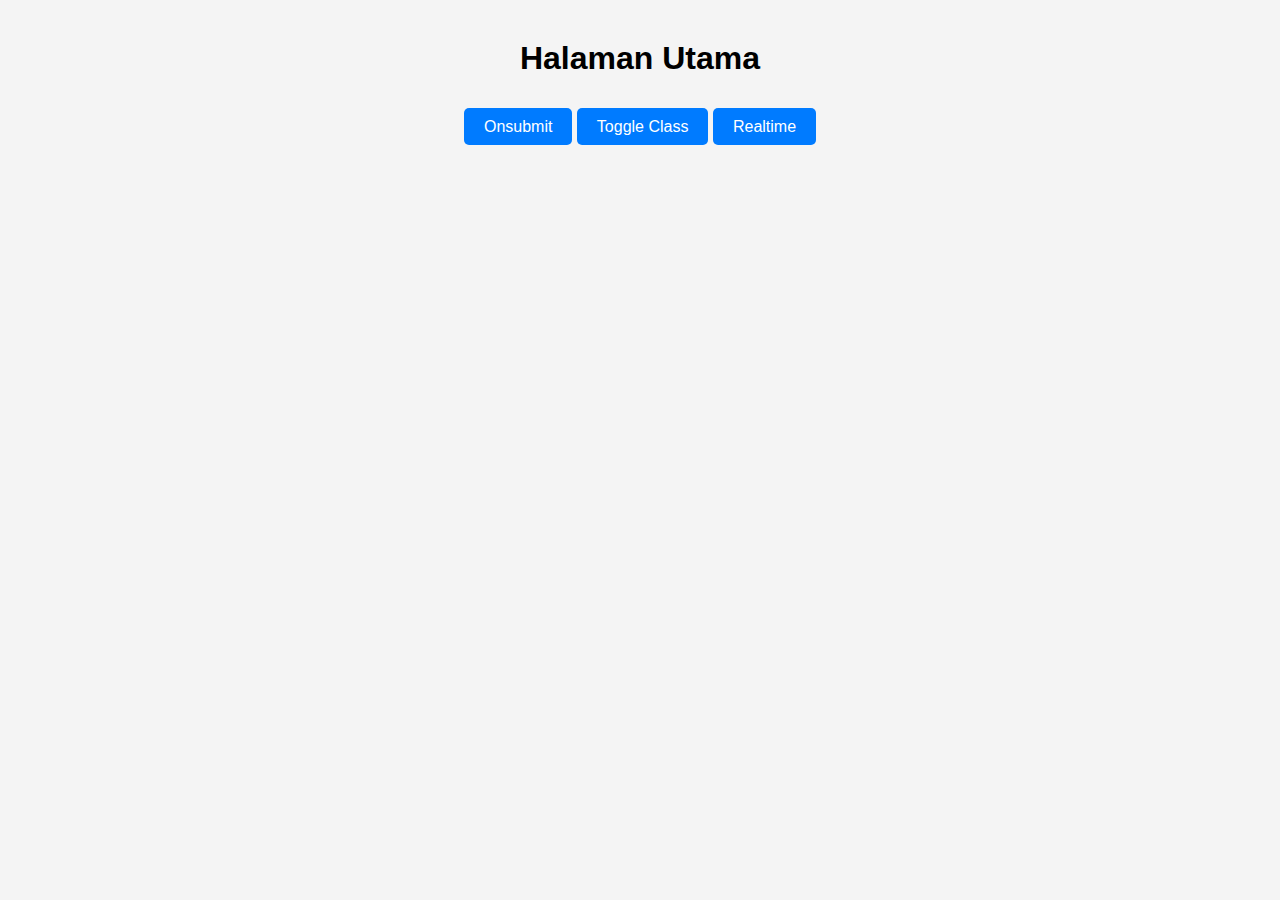
==== commit 0ca77ae0: "Add files via upload" ====
--- a/index.html
+++ b/index.html
@@ -1,78 +1,53 @@
-<!DOCTYPE html>
-<html lang="en">
-  <head>
-    <meta charset="UTF-8" />
-    <meta name="viewport" content="width=device-width, initial-scale=1.0" />
-    <meta http-equiv="X-UA-Compatible" content="ie=edge" />
-    <link rel="stylesheet" href="style.css" />
-    <link rel="stylesheet" href="GuessMyNumber/style.css" />
-    <link rel="stylesheet" href="RollingFun/style.css" />
-    <title>Modal window</title>
-  </head>
-  <body>
-    <button class="show-modalGuess">Guess My Number</button>
-    <button class="show-modalRollingFun">Rolling Fun</button>
-
-    <!-- disini adalah bagian Guess My Number -->
-    <div class="modalGuess hidden">
-      <button class="close-modalGuess">&times;</button>
-      <header>
-        <h1 class="h1-guess">Guess My Number!</h1>
-        <p class="between">(Between 1 and 20)</p>
-        <button class="btn again">Again!</button>
-        <div class="number">?</div>
-      </header>
-      <main>
-        <section class="left">
-          <input type="number" class="guess" />
-          <button class="btn check">Check!</button>
-        </section>
-        <section class="right">
-          <p class="message">Start guessing...</p>
-          <p class="label-score">💯 Score: <span class="score">20</span></p>
-          <p class="label-highscore">
-            🥇 Highscore: <span class="highscore">0</span>
-          </p>
-        </section>
-      </main>
-    </div>
-
-    <!-- Ini adalah bagian rolling fun  -->
-    <div class="modalRolling hidden">
-      <button class="close-modalRolling">&times;</button>
-      <main class="rolling-main">
-        <section class="player player--0 player--active">
-          <h2 class="name" id="name--0">Player 1</h2>
-          <p class="score-rolling" id="score--0">43</p>
-          <div class="current">
-            <p class="current-label">Current</p>
-            <p class="current-score" id="current--0">0</p>
-          </div>
-        </section>
-        <section class="player player--1">
-          <h2 class="name" id="name--1">Player 2</h2>
-          <p class="score-rolling" id="score--1">24</p>
-          <div class="current">
-            <p class="current-label">Current</p>
-            <p class="current-score" id="current--1">0</p>
-          </div>
-        </section>
-
-        <img
-          src="RollingFun/assets/rolling-fun/dice-5.png"
-          alt="Playing dice"
-          class="dice"
-        />
-        <button class="btn-rolling btn--new">🔄 New game</button>
-        <button class="btn-rolling btn--roll">🎲 Roll dice</button>
-        <button class="btn-rolling btn--hold">📥 Hold</button>
-      </main>
-    </div>
-
-    <div class="overlay hidden"></div>
-
-    <script src="script.js"></script>
-    <script src="GuessMyNumber/script.js"></script>
-    <script src="RollingFun/script.js"></script>
-  </body>
-</html>
+<!DOCTYPE html>
+<html lang="en">
+  <head>
+    <meta charset="UTF-8" />
+    <meta name="viewport" content="width=device-width, initial-scale=1.0" />
+    <title>Halaman Utama</title>
+    <style>
+      body {
+        font-family: Arial, sans-serif;
+        background-color: #f4f4f4;
+        margin: 0;
+        padding: 0;
+      }
+
+      h1 {
+        text-align: center;
+        margin-top: 40px;
+      }
+
+      ul {
+        list-style-type: none;
+        padding: 0;
+        text-align: center;
+      }
+
+      li {
+        margin: 20px 0;
+        display: inline-block; /* Menyusun tombol secara horizontal */
+      }
+
+      a {
+        text-decoration: none;
+        background-color: #007bff;
+        color: #fff;
+        padding: 10px 20px;
+        border-radius: 5px;
+        transition: background-color 0.3s;
+      }
+
+      a:hover {
+        background-color: #0056b3;
+      }
+    </style>
+  </head>
+  <body>
+    <h1>Halaman Utama</h1>
+    <ul>
+      <li><a href="form1.html">Onsubmit</a></li>
+      <li><a href="form2.html">Toggle Class</a></li>
+      <li><a href="form3.html">Realtime</a></li>
+    </ul>
+  </body>
+</html>
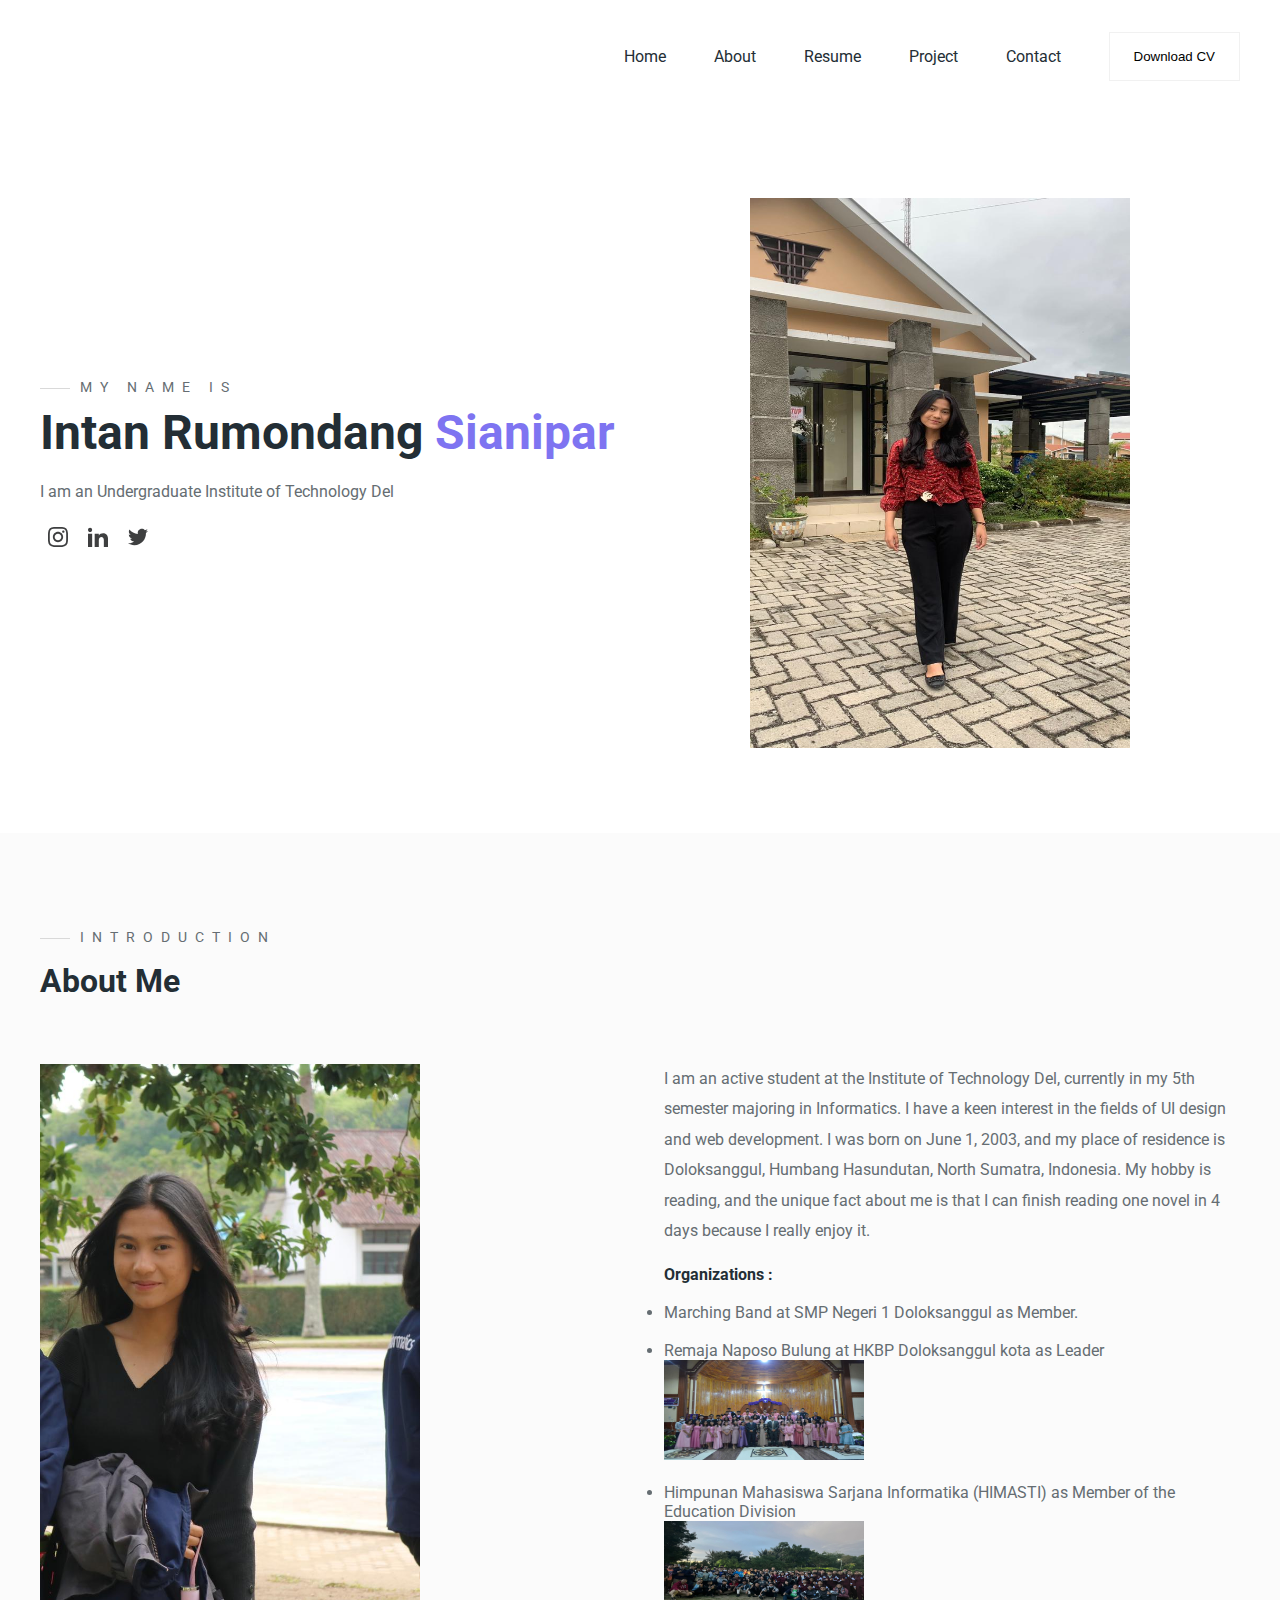
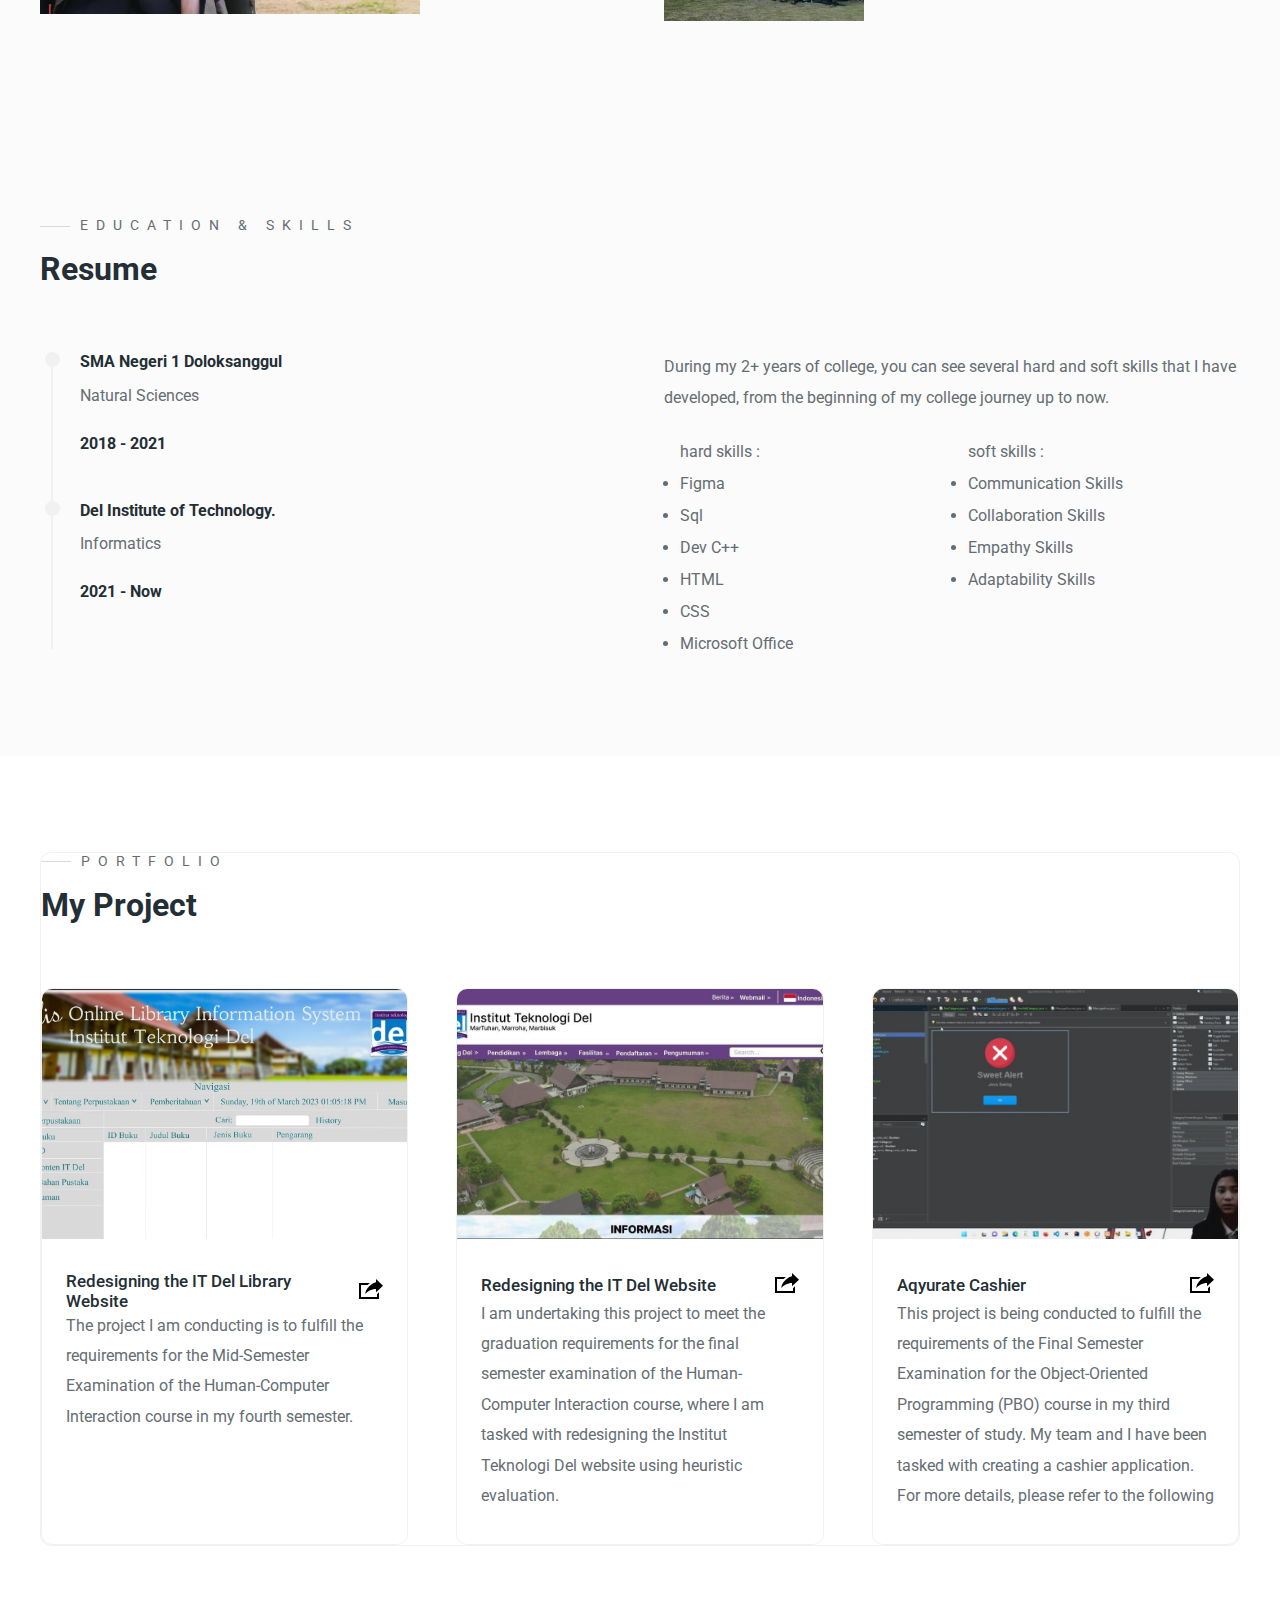
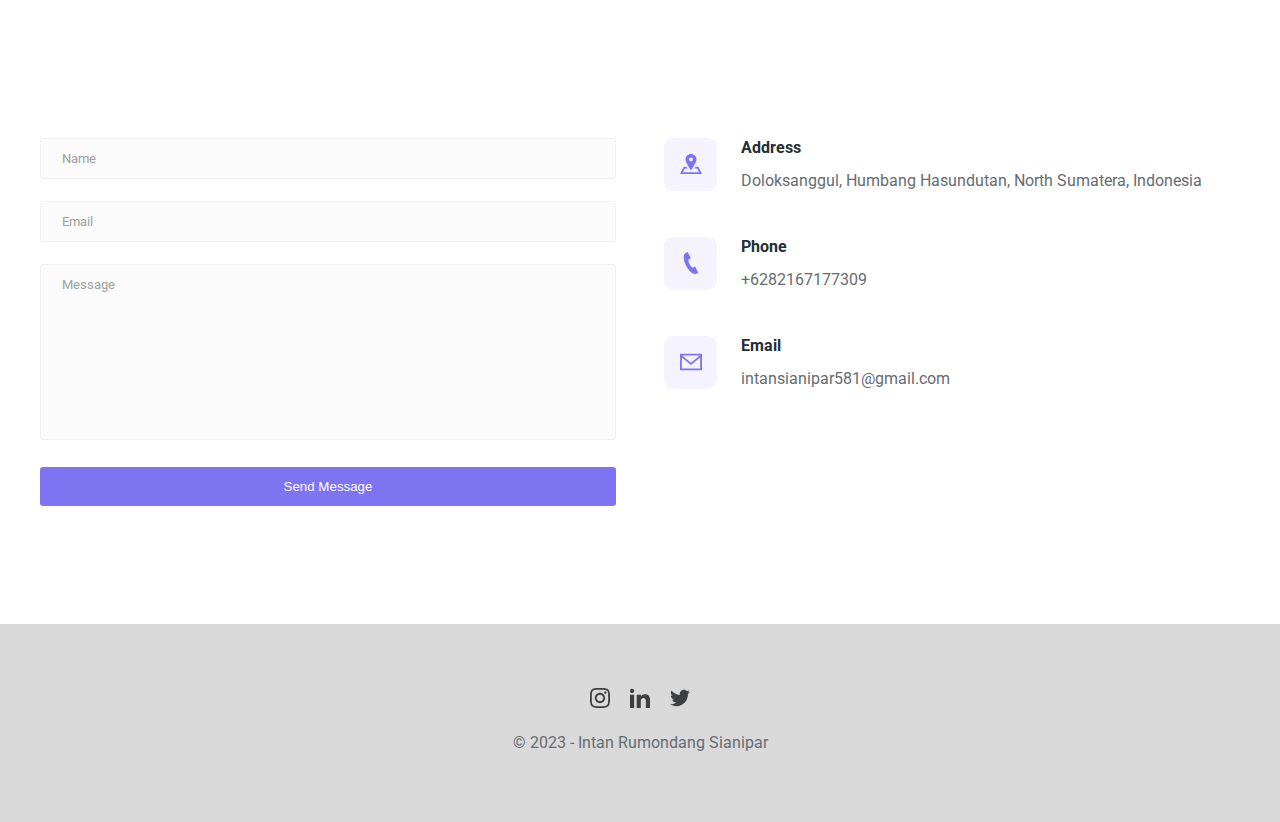
==== commit a1111c14: "Add files via upload" ====
--- a/index.html
+++ b/index.html
@@ -1,53 +1,450 @@
-<!DOCTYPE html>
-<html lang="en">
-  <head>
-    <meta charset="UTF-8" />
-    <meta name="viewport" content="width=device-width, initial-scale=1.0" />
-    <title>Halaman Utama</title>
-    <style>
-      body {
-        font-family: Arial, sans-serif;
-        background-color: #f4f4f4;
-        margin: 0;
-        padding: 0;
-      }
-
-      h1 {
-        text-align: center;
-        margin-top: 40px;
-      }
-
-      ul {
-        list-style-type: none;
-        padding: 0;
-        text-align: center;
-      }
-
-      li {
-        margin: 20px 0;
-        display: inline-block; /* Menyusun tombol secara horizontal */
-      }
-
-      a {
-        text-decoration: none;
-        background-color: #007bff;
-        color: #fff;
-        padding: 10px 20px;
-        border-radius: 5px;
-        transition: background-color 0.3s;
-      }
-
-      a:hover {
-        background-color: #0056b3;
-      }
-    </style>
-  </head>
-  <body>
-    <h1>Halaman Utama</h1>
-    <ul>
-      <li><a href="form1.html">Onsubmit</a></li>
-      <li><a href="form2.html">Toggle Class</a></li>
-      <li><a href="form3.html">Realtime</a></li>
-    </ul>
-  </body>
-</html>
+<!DOCTYPE html>
+<html lang="en">
+  <head>
+    <meta charset="UTF-8" />
+    <meta name="viewport" content="width=device-width, initial-scale=1.0" />
+    <link rel="stylesheet" href="style.css" />
+
+    <title>Intan Sianipar</title>
+  </head>
+  <body>
+    <!-- Home -->
+    <header>
+      <div class="main-container">
+        <div class="nav">
+          <div class="logo"></div>
+
+          <nav>
+            <ul>
+              <li><a href="#home">Home</a></li>
+              <li><a href="#about">About</a></li>
+              <li><a href="#resume">Resume</a></li>
+              <li><a href="#project">Project</a></li>
+              <li><a href="#contact">Contact</a></li>
+              <li>
+                <a
+                  href="Assets/Intan Rumondang Sianipar_CV (1).pdf"
+                  target="_blank"
+                >
+                  <button class="btn">Download CV</button>
+                </a>
+              </li>
+            </ul>
+          </nav>
+
+          <div class="burger">
+            <div class="line-1"></div>
+            <div class="line-2"></div>
+            <div class="line-3"></div>
+          </div>
+        </div>
+
+        <section id="home">
+          <div class="home-left">
+            <h3 class="pre-title">My name is</h3>
+            <h1 class="home-name">Intan Rumondang <span>Sianipar</span></h1>
+            <p>I am an Undergraduate Institute of Technology Del</p>
+            <br />
+            <div class="footer-icons">
+              <a href="https://www.instagram.com/intansianipar" target="_blank">
+                <svg
+                  xmlns="http://www.w3.org/2000/svg"
+                  width="20"
+                  height="20"
+                  viewBox="0 0 24 24"
+                >
+                  <path
+                    d="M12 2.163c3.204 0 3.584.012 4.85.07 3.252.148 4.771 1.691 4.919 4.919.058 1.265.069 1.645.069 4.849 0 3.205-.012 3.584-.069 4.849-.149 3.225-1.664 4.771-4.919 4.919-1.266.058-1.644.07-4.85.07-3.204 0-3.584-.012-4.849-.07-3.26-.149-4.771-1.699-4.919-4.92-.058-1.265-.07-1.644-.07-4.849 0-3.204.013-3.583.07-4.849.149-3.227 1.664-4.771 4.919-4.919 1.266-.057 1.645-.069 4.849-.069zm0-2.163c-3.259 0-3.667.014-4.947.072-4.358.2-6.78 2.618-6.98 6.98-.059 1.281-.073 1.689-.073 4.948 0 3.259.014 3.668.072 4.948.2 4.358 2.618 6.78 6.98 6.98 1.281.058 1.689.072 4.948.072 3.259 0 3.668-.014 4.948-.072 4.354-.2 6.782-2.618 6.979-6.98.059-1.28.073-1.689.073-4.948 0-3.259-.014-3.667-.072-4.947-.196-4.354-2.617-6.78-6.979-6.98-1.281-.059-1.69-.073-4.949-.073zm0 5.838c-3.403 0-6.162 2.759-6.162 6.162s2.759 6.163 6.162 6.163 6.162-2.759 6.162-6.163c0-3.403-2.759-6.162-6.162-6.162zm0 10.162c-2.209 0-4-1.79-4-4 0-2.209 1.791-4 4-4s4 1.791 4 4c0 2.21-1.791 4-4 4zm6.406-11.845c-.796 0-1.441.645-1.441 1.44s.645 1.44 1.441 1.44c.795 0 1.439-.645 1.439-1.44s-.644-1.44-1.439-1.44z"
+                  />
+                </svg>
+              </a>
+
+              <a
+                href="https://www.linkedin.com/in/intan-sianipar"
+                target="_blank"
+              >
+                <svg
+                  xmlns="http://www.w3.org/2000/svg"
+                  width="20"
+                  height="20"
+                  viewBox="0 0 24 24"
+                >
+                  <path
+                    d="M4.98 3.5c0 1.381-1.11 2.5-2.48 2.5s-2.48-1.119-2.48-2.5c0-1.38 1.11-2.5 2.48-2.5s2.48 1.12 2.48 2.5zm.02 4.5h-5v16h5v-16zm7.982 0h-4.968v16h4.969v-8.399c0-4.67 6.029-5.052 6.029 0v8.399h4.988v-10.131c0-7.88-8.922-7.593-11.018-3.714v-2.155z"
+                  />
+                </svg>
+              </a>
+
+              <a href="https://www.twitter.com/IntanSianipar" target="_blank">
+                <svg
+                  xmlns="http://www.w3.org/2000/svg"
+                  width="20"
+                  height="20"
+                  viewBox="0 0 24 24"
+                >
+                  <path
+                    d="M24 4.557c-.883.392-1.832.656-2.828.775 1.017-.609 1.798-1.574 2.165-2.724-.951.564-2.005.974-3.127 1.195-.897-.957-2.178-1.555-3.594-1.555-3.179 0-5.515 2.966-4.797 6.045-4.091-.205-7.719-2.165-10.148-5.144-1.29 2.213-.669 5.108 1.523 6.574-.806-.026-1.566-.247-2.229-.616-.054 2.281 1.581 4.415 3.949 4.89-.693.188-1.452.232-2.224.084.626 1.956 2.444 3.379 4.6 3.419-2.07 1.623-4.678 2.348-7.29 2.04 2.179 1.397 4.768 2.212 7.548 2.212 9.142 0 14.307-7.721 13.995-14.646.962-.695 1.797-1.562 2.457-2.549z"
+                  />
+                </svg>
+              </a>
+            </div>
+          </div>
+
+          <div class="home-right">
+            <img
+              src="Assets/gambar1.jpeg"
+              width="380"
+              height="550"
+              alt="Person Standing"
+            />
+          </div>
+        </section>
+      </div>
+    </header>
+    <!-- End home -->
+
+    <!-- About -->
+    <section id="about">
+      <div class="about main-container">
+        <h3 class="pre-title">Introduction</h3>
+        <h1 class="section-title">About Me</h1>
+
+        <div class="about-grid">
+          <div class="about-left">
+            <img src="Assets/about.jpeg" width="380" height="550" />
+          </div>
+
+          <div class="about-right">
+            <p>
+              I am an active student at the Institute of Technology Del,
+              currently in my 5th semester majoring in Informatics. I have a
+              keen interest in the fields of UI design and web development. I
+              was born on June 1, 2003, and my place of residence is
+              Doloksanggul, Humbang Hasundutan, North Sumatra, Indonesia. My
+              hobby is reading, and the unique fact about me is that I can
+              finish reading one novel in 4 days because I really enjoy it.
+            </p>
+            <br />
+            <ul>
+              <strong>Organizations :</strong>
+              <br />
+              <br />
+              <li>Marching Band at SMP Negeri 1 Doloksanggul as Member.</li>
+              <br />
+              <li>Remaja Naposo Bulung at HKBP Doloksanggul kota as Leader</li>
+              <img src="Assets/gbr8.JPG" width="200" height="100" />
+              <br />
+              <br />
+              <li>
+                Himpunan Mahasiswa Sarjana Informatika (HIMASTI) as Member of
+                the Education Division
+              </li>
+              <img src="Assets/gbr7.JPG" width="200" height="100" />
+            </ul>
+          </div>
+        </div>
+      </div>
+    </section>
+    <!-- End About  -->
+
+    <!-- Resume -->
+    <section id="resume">
+      <div class="resume main-container">
+        <h3 class="pre-title">Education & Skills</h3>
+        <h1 class="section-title">Resume</h1>
+
+        <div class="resume-grid">
+          <div class="resume-left">
+            <div class="education">
+              <div class="line">
+                <div></div>
+              </div>
+              <div class="education-info">
+                <h4 class="education-title">SMA Negeri 1 Doloksanggul</h4>
+                <p>Natural Sciences</p>
+                <h4 class="education-years">2018 - 2021</h4>
+              </div>
+            </div>
+            <div class="education">
+              <div class="line">
+                <div></div>
+              </div>
+              <div class="education-info">
+                <h4 class="education-title">Del Institute of Technology.</h4>
+                <p>Informatics</p>
+                <h4 class="education-years">2021 - Now</h4>
+              </div>
+            </div>
+          </div>
+
+          <div class="resume-right">
+            <p>
+              During my 2+ years of college, you can see several hard and soft
+              skills that I have developed, from the beginning of my college
+              journey up to now.
+            </p>
+
+            <div class="resume-list">
+              <ul>
+                <p>hard skills :</p>
+                <li>Figma</li>
+                <li>Sql</li>
+                <li>Dev C++</li>
+                <li>HTML</li>
+                <li>CSS</li>
+                <li>Microsoft Office</li>
+              </ul>
+
+              <ul>
+                <p>soft skills :</p>
+                <li>Communication Skills</li>
+                <li>Collaboration Skills</li>
+                <li>Empathy Skills</li>
+                <li>Adaptability Skills</li>
+              </ul>
+            </div>
+          </div>
+        </div>
+      </div>
+    </section>
+    <!-- Resume  -->
+
+    <!-- Project -->
+    <section id="project">
+      <div class="project main-container">
+        <h3 class="pre-title">Portfolio</h3>
+        <h1 class="section-title">My Project</h1>
+
+        <div class="grid-3">
+          <!-- Portfolio 1 -->
+          <div class="project">
+            <div class="project-cover">
+              <img src="Assets/pj1.jpeg" alt="project 1" />
+            </div>
+            <div class="project-info">
+              <div class="project-title">
+                <h4>Redesigning the IT Del Library Website</h4>
+                <a
+                  href="Assets/Redesigning the IT Del Library Website.pdf"
+                  class="project-link"
+                >
+                  <svg width="24" height="24" viewBox="0 0 24 24">
+                    <path
+                      d="M6 17c2.269-9.881 11-11.667 11-11.667v-3.333l7 6.637-7 6.696v-3.333s-6.17-.171-11 5zm12 .145v2.855h-16v-12h6.598c.768-.787 1.561-1.449 2.339-2h-10.937v16h20v-6.769l-2 1.914z"
+                    />
+                  </svg>
+                </a>
+              </div>
+              <p>
+                The project I am conducting is to fulfill the requirements for
+                the Mid-Semester Examination of the Human-Computer Interaction
+                course in my fourth semester.
+              </p>
+            </div>
+          </div>
+
+          <!-- Portfolio 2 -->
+          <div class="project">
+            <div class="project-cover">
+              <img src="Assets/pj2.jpeg" alt="project 2" />
+            </div>
+            <div class="project-info">
+              <div class="project-title">
+                <h4>Redesigning the IT Del Website</h4>
+                <a
+                  href="Assets/Redesigning the IT Del Website.pdf"
+                  class="project-link"
+                >
+                  <svg width="24" height="24" viewBox="0 0 24 24">
+                    <path
+                      d="M6 17c2.269-9.881 11-11.667 11-11.667v-3.333l7 6.637-7 6.696v-3.333s-6.17-.171-11 5zm12 .145v2.855h-16v-12h6.598c.768-.787 1.561-1.449 2.339-2h-10.937v16h20v-6.769l-2 1.914z"
+                    />
+                  </svg>
+                </a>
+              </div>
+              <p>
+                I am undertaking this project to meet the graduation
+                requirements for the final semester examination of the
+                Human-Computer Interaction course, where I am tasked with
+                redesigning the Institut Teknologi Del website using heuristic
+                evaluation.
+              </p>
+            </div>
+          </div>
+
+          <!-- Portfolio 3 -->
+          <div class="project">
+            <div class="project-cover">
+              <img src="Assets/pj3.jpeg" alt="project 3" />
+            </div>
+            <div class="project-info">
+              <div class="project-title">
+                <h4>Aqyurate Cashier</h4>
+                <a
+                  href="https://www.youtube.com/watch?v=HY2dcIDdN6Q&t=1495s"
+                  target="_blank"
+                  class="project-link"
+                >
+                  <svg width="24" height="24" viewBox="0 0 24 24">
+                    <path
+                      d="M6 17c2.269-9.881 11-11.667 11-11.667v-3.333l7 6.637-7 6.696v-3.333s-6.17-.171-11 5zm12 .145v2.855h-16v-12h6.598c.768-.787 1.561-1.449 2.339-2h-10.937v16h20v-6.769l-2 1.914z"
+                    />
+                  </svg>
+                </a>
+              </div>
+              <p>
+                This project is being conducted to fulfill the requirements of
+                the Final Semester Examination for the Object-Oriented
+                Programming (PBO) course in my third semester of study. My team
+                and I have been tasked with creating a cashier application. For
+                more details, please refer to the following
+              </p>
+            </div>
+          </div>
+        </div>
+      </div>
+    </section>
+    <!-- Project -->
+
+    <!-- Contact -->
+    <section id="contact">
+      <div class="contact main-container">
+        <div class="contact-left">
+          <form
+            action="https://formspree.io/f/xeqwdykj"
+            method="POST"
+            class="contact-form"
+            onsubmit="return validateForm()"
+          >
+            <div>
+              <input type="text" placeholder="Name" name="name" id="name" />
+            </div>
+            <div>
+              <input type="email" placeholder="Email" name="email" id="email" />
+            </div>
+            <div>
+              <textarea
+                name="message"
+                id="message"
+                cols="30"
+                rows="10"
+                placeholder="Message"
+              ></textarea>
+            </div>
+            <div>
+              <button class="btn-submit" type="submit">Send Message</button>
+            </div>
+          </form>
+        </div>
+
+        <div class="contact-right">
+          <div class="contact-item">
+            <div class="contact-item-icon">
+              <svg
+                xmlns="http://www.w3.org/2000/svg"
+                width="22"
+                height="22"
+                viewBox="0 0 24 24"
+              >
+                <path
+                  d="M12 1c-3.148 0-6 2.553-6 5.702 0 3.148 2.602 6.907 6 12.298 3.398-5.391 6-9.15 6-12.298 0-3.149-2.851-5.702-6-5.702zm0 8c-1.105 0-2-.895-2-2s.895-2 2-2 2 .895 2 2-.895 2-2 2zm12 14h-24l4-8h3.135c.385.641.798 1.309 1.232 2h-3.131l-2 4h17.527l-2-4h-3.131c.435-.691.848-1.359 1.232-2h3.136l4 8z"
+                />
+              </svg>
+            </div>
+            <div class="contact-item-detail">
+              <h4>Address</h4>
+              <p>Doloksanggul, Humbang Hasundutan, North Sumatera, Indonesia</p>
+            </div>
+          </div>
+
+          <div class="contact-item">
+            <div class="contact-item-icon">
+              <svg
+                xmlns="http://www.w3.org/2000/svg"
+                width="22"
+                height="22"
+                viewBox="0 0 24 24"
+              >
+                <path
+                  d="M20 22.621l-3.521-6.795c-.008.004-1.974.97-2.064 1.011-2.24 1.086-6.799-7.82-4.609-8.994l2.083-1.026-3.493-6.817-2.106 1.039c-7.202 3.755 4.233 25.982 11.6 22.615.121-.055 2.102-1.029 2.11-1.033z"
+                />
+              </svg>
+            </div>
+            <div class="contact-item-detail">
+              <h4>Phone</h4>
+              <p>+6282167177309</p>
+            </div>
+          </div>
+
+          <div class="contact-item">
+            <div class="contact-item-icon">
+              <svg
+                xmlns="http://www.w3.org/2000/svg"
+                width="22"
+                height="22"
+                viewBox="0 0 24 24"
+              >
+                <path
+                  d="M0 3v18h24v-18h-24zm21.518 2l-9.518 7.713-9.518-7.713h19.036zm-19.518 14v-11.817l10 8.104 10-8.104v11.817h-20z"
+                />
+              </svg>
+            </div>
+            <div class="contact-item-detail">
+              <h4>Email</h4>
+              <p>intansianipar581@gmail.com</p>
+            </div>
+          </div>
+        </div>
+      </div>
+    </section>
+    <!-- End Contact -->
+
+    <!-- Fomter -->
+    <footer>
+      <div class="footer-icons">
+        <a href="https://www.instagram.com/intansianipar" target="_blank">
+          <svg
+            xmlns="http://www.w3.org/2000/svg"
+            width="20"
+            height="20"
+            viewBox="0 0 24 24"
+          >
+            <path
+              d="M12 2.163c3.204 0 3.584.012 4.85.07 3.252.148 4.771 1.691 4.919 4.919.058 1.265.069 1.645.069 4.849 0 3.205-.012 3.584-.069 4.849-.149 3.225-1.664 4.771-4.919 4.919-1.266.058-1.644.07-4.85.07-3.204 0-3.584-.012-4.849-.07-3.26-.149-4.771-1.699-4.919-4.92-.058-1.265-.07-1.644-.07-4.849 0-3.204.013-3.583.07-4.849.149-3.227 1.664-4.771 4.919-4.919 1.266-.057 1.645-.069 4.849-.069zm0-2.163c-3.259 0-3.667.014-4.947.072-4.358.2-6.78 2.618-6.98 6.98-.059 1.281-.073 1.689-.073 4.948 0 3.259.014 3.668.072 4.948.2 4.358 2.618 6.78 6.98 6.98 1.281.058 1.689.072 4.948.072 3.259 0 3.668-.014 4.948-.072 4.354-.2 6.782-2.618 6.979-6.98.059-1.28.073-1.689.073-4.948 0-3.259-.014-3.667-.072-4.947-.196-4.354-2.617-6.78-6.979-6.98-1.281-.059-1.69-.073-4.949-.073zm0 5.838c-3.403 0-6.162 2.759-6.162 6.162s2.759 6.163 6.162 6.163 6.162-2.759 6.162-6.163c0-3.403-2.759-6.162-6.162-6.162zm0 10.162c-2.209 0-4-1.79-4-4 0-2.209 1.791-4 4-4s4 1.791 4 4c0 2.21-1.791 4-4 4zm6.406-11.845c-.796 0-1.441.645-1.441 1.44s.645 1.44 1.441 1.44c.795 0 1.439-.645 1.439-1.44s-.644-1.44-1.439-1.44z"
+            />
+          </svg>
+        </a>
+
+        <a href="https://www.linkedin.com/in/intan-sianipar" target="_blank">
+          <svg
+            xmlns="http://www.w3.org/2000/svg"
+            width="20"
+            height="20"
+            viewBox="0 0 24 24"
+          >
+            <path
+              d="M4.98 3.5c0 1.381-1.11 2.5-2.48 2.5s-2.48-1.119-2.48-2.5c0-1.38 1.11-2.5 2.48-2.5s2.48 1.12 2.48 2.5zm.02 4.5h-5v16h5v-16zm7.982 0h-4.968v16h4.969v-8.399c0-4.67 6.029-5.052 6.029 0v8.399h4.988v-10.131c0-7.88-8.922-7.593-11.018-3.714v-2.155z"
+            />
+          </svg>
+        </a>
+
+        <a href="https://www.twitter.com/IntanSianipar" target="_blank">
+          <svg
+            xmlns="http://www.w3.org/2000/svg"
+            width="20"
+            height="20"
+            viewBox="0 0 24 24"
+          >
+            <path
+              d="M24 4.557c-.883.392-1.832.656-2.828.775 1.017-.609 1.798-1.574 2.165-2.724-.951.564-2.005.974-3.127 1.195-.897-.957-2.178-1.555-3.594-1.555-3.179 0-5.515 2.966-4.797 6.045-4.091-.205-7.719-2.165-10.148-5.144-1.29 2.213-.669 5.108 1.523 6.574-.806-.026-1.566-.247-2.229-.616-.054 2.281 1.581 4.415 3.949 4.89-.693.188-1.452.232-2.224.084.626 1.956 2.444 3.379 4.6 3.419-2.07 1.623-4.678 2.348-7.29 2.04 2.179 1.397 4.768 2.212 7.548 2.212 9.142 0 14.307-7.721 13.995-14.646.962-.695 1.797-1.562 2.457-2.549z"
+            />
+          </svg>
+        </a>
+      </div>
+      <p>&#169; 2023 - Intan Rumondang Sianipar</p>
+    </footer>
+    <!-- End Footer -->
+
+    <script src="main.js"></script>
+  </body>
+</html>
--- a/style.css
+++ b/style.css
@@ -0,0 +1,506 @@
+@import url("https://fonts.googleapis.com/css2?family=Roboto:wght@300;400;500;700;900&display=swap");
+
+:root {
+  --primaryTextColor: #232e35; /* Untuk title atau judul */
+  --secondaryTextColor: #656d72; /* Untuk text biasa seperti paragraph contohnya */
+
+  --borderColor: #f1f1f1;
+  --lineColor: #d9d9d9; /* untuk line di pre-title */
+
+  --secondary-color: #ca8a04; /* Warna sekunder */
+  --primary-color-dark: #9333ea; /* Warna utama gelap */
+
+  --primaryBackgroundColor: #fff;
+  --secondaryBackgroundColor: #fbfbfb;
+  --thirdBackgroundColor: #f5f3fe;
+
+  --primaryIconColor: #7e74f1;
+  --primaryIconColorHover: #5d51e8;
+
+  --sectionPadding: 6rem 0;
+
+  --itemBorderRadius: 0.7rem;
+}
+
+* {
+  margin: 0;
+  padding: 0;
+  box-sizing: border-box;
+  scroll-behavior: smooth;
+}
+
+body {
+  font-family: "Roboto", sans-serif;
+}
+
+h1,
+h2,
+h3,
+h4,
+h5,
+h6,
+strong {
+  color: var(--primaryTextColor);
+}
+
+p {
+  font-size: 1rem; /* 16 px */
+  line-height: 1.9rem; /*30.4 px */
+}
+
+p,
+span,
+label,
+input,
+textarea,
+li {
+  color: var(--secondaryTextColor);
+}
+
+a {
+  text-decoration: none;
+}
+
+/* End Preparation */
+
+.main-container {
+  width: 1200px;
+  margin: 0 auto;
+}
+
+@media screen and (max-width: 1200px) {
+  .main-container {
+    width: 90%;
+  }
+}
+
+/* Buttons */
+.btn {
+  padding: 1rem 1.5rem;
+  background: white;
+  border: 1.5px solid var(--borderColor);
+  cursor: pointer;
+  transition: 0.2s ease-in-out;
+}
+
+.btn:hover {
+  box-shadow: rgba(0, 0, 0, 0.04) 0px 3px 5px;
+}
+
+/* Titles */
+.section-title {
+  margin: 1rem 0 4rem;
+  font-size: 2rem;
+}
+
+.pre-title {
+  text-transform: uppercase;
+  letter-spacing: 0.5rem;
+  color: var(--secondaryTextColor);
+  position: relative;
+  padding-left: 40px;
+  width: fit-content;
+  font-weight: 400;
+  font-size: 0.9rem;
+}
+
+.pre-title::before {
+  content: "";
+  width: 30px;
+  height: 1px;
+  background: var(--lineColor);
+  position: absolute;
+  display: block;
+  left: 0;
+  top: 50%;
+}
+
+/* Layouts */
+.grid-3 {
+  display: grid;
+  /* grid-template-columns: 1fr 1fr 1fr; use this first, use code below when its time for explaining responsive design part */
+  grid-template-columns: repeat(auto-fit, minmax(250px, 1fr));
+  gap: 3rem;
+}
+
+/* --- Logo and Navigation Menu --- */
+.nav {
+  display: flex;
+  justify-content: space-between;
+  padding: 2rem 0;
+}
+
+nav ul {
+  list-style: none;
+  display: flex;
+  gap: 3rem;
+}
+
+/* Logo */
+.logo {
+  display: flex;
+  align-items: center;
+  font-weight: 700;
+  font-size: 2rem;
+}
+
+.logo a {
+  color: var(--primaryTextColor);
+}
+
+/* Navigation Menu */
+nav ul li {
+  display: flex;
+  align-items: center;
+}
+
+nav ul li a {
+  color: var(--primaryTextColor);
+}
+
+ul li a:hover {
+  border-top-color: var(--secondary-color);
+  border-bottom-color: var(--secondary-color);
+  color: var(--secondary-color);
+}
+
+/* Burger - Save for later on video */
+.burger div {
+  width: 25px;
+  height: 2px;
+  background-color: #000;
+  margin: 7px;
+  transition: all 0.3s;
+  z-index: 99;
+}
+
+.burger {
+  display: none;
+  z-index: 99;
+  position: fixed;
+  top: 33px;
+  right: 35px;
+}
+
+/* Hero Section */
+
+#home {
+  height: 720px;
+  display: grid;
+  grid-template-columns: 1fr 1fr;
+  /* We're not going to use automatic template columns, because we need to know when the columns is go below. So we can exchange the order of the element */
+  align-items: center;
+}
+
+.home-name {
+  font-size: 3rem;
+  font-weight: 700;
+  margin: 0.5rem 0 1rem;
+}
+
+.home-name span {
+  color: var(--primaryIconColor) !important;
+}
+
+.home-right {
+  display: flex;
+  justify-content: center;
+}
+
+.home-grid {
+  display: grid;
+  /* grid-template-columns: 40% 60%; */
+  grid-template-columns: repeat(auto-fit, minmax(350px, 1fr));
+  gap: 3rem;
+}
+
+/* Services Section */
+#services {
+  background-color: var(--secondaryBackgroundColor);
+  padding: var(--sectionPadding);
+}
+
+.services .pre-title {
+  margin: 0 auto;
+}
+
+.services-title {
+  text-align: center;
+}
+
+.service {
+  padding: 3rem 2rem;
+  text-align: center;
+  background: var(--primaryBackgroundColor);
+  border-radius: var(--itemBorderRadius);
+}
+
+.service h4 {
+  margin: 1.5rem 0;
+  font-weight: 500;
+  font-size: 1.05rem;
+}
+
+.service-icon {
+  background: var(--thirdBackgroundColor);
+  width: fit-content;
+  margin: 0 auto;
+  padding: 1rem 1.3rem;
+  border-radius: 0.5rem;
+}
+
+.service-icon svg {
+  fill: var(--primaryIconColor);
+}
+
+.service-icon {
+  background: var(--thirdBackgroundColor);
+  width: fit-content;
+  margin: 0 auto;
+  padding: 1rem 1.3rem;
+  border-radius: 0.5rem;
+}
+
+.service-icon svg {
+  fill: var(--primaryIconColor);
+}
+
+/* Portfolios */
+#project {
+  padding: var(--sectionPadding);
+}
+
+.project {
+  border-radius: var(--itemBorderRadius);
+  overflow: hidden; /* supaya gambar yang diatas itu dia ngikut border radiusnya, karena yang dikasih border radius disini adalah div portfolio ini */
+  border: 1px solid var(--borderColor);
+}
+
+.project-cover {
+  height: 250px;
+}
+
+.project img {
+  width: 100%;
+  height: 100%;
+  object-fit: cover;
+}
+
+.project-info {
+  padding: 2rem 1.5rem;
+}
+
+.project-title {
+  display: flex;
+  justify-content: space-between;
+  align-items: center;
+  gap: 1rem;
+}
+
+.project h4 {
+  font-weight: 500;
+  font-size: 1.05rem;
+}
+
+.project-title a svg {
+  transition: 0.2s ease-in-out;
+}
+
+.project-tags {
+  display: flex;
+  gap: 1rem;
+  margin: 1rem 0;
+}
+
+.project-tags div {
+  font-size: 0.9rem;
+  border: 1px solid var(--borderColor);
+  padding: 0.4rem 1rem;
+  color: var(--secondaryTextColor);
+}
+
+.project-tags div {
+  font-size: 0.9rem;
+  border: 1px solid var(--borderColor);
+  padding: 0.4rem 1rem;
+  color: var(--secondaryTextColor);
+}
+
+#about {
+  padding: var(--sectionPadding);
+  background: var(--secondaryBackgroundColor);
+}
+
+.about-grid {
+  display: grid;
+  /* grid-template-columns: 40% 60%; */
+  grid-template-columns: repeat(auto-fit, minmax(350px, 1fr));
+  gap: 3rem;
+}
+
+/* Skills and Education */
+#resume {
+  padding: var(--sectionPadding);
+  background: var(--secondaryBackgroundColor);
+}
+
+.resume-grid {
+  display: grid;
+  /* grid-template-columns: 40% 60%; */
+  grid-template-columns: repeat(auto-fit, minmax(350px, 1fr));
+  gap: 3rem;
+}
+
+.education {
+  display: flex;
+  gap: 1rem;
+}
+
+.education .line {
+  padding: 0 0.7rem;
+}
+
+.education .line div {
+  width: 2px;
+  height: 100%;
+  background: var(--borderColor);
+  position: relative;
+}
+
+.education-info p {
+  margin: 0.6rem 0 1.4rem;
+}
+
+.education-years {
+  margin-bottom: 3rem;
+}
+
+/* The dot on the line */
+.education .line div:before {
+  content: "";
+  width: 15px;
+  height: 15px;
+  background: var(--borderColor);
+  border-radius: 50%;
+  position: absolute;
+  left: -6px;
+}
+
+/* Right side of Skills */
+.resume-list {
+  display: grid;
+  grid-template-columns: 1fr 1fr;
+  margin-top: 1.5rem;
+}
+
+.resume-right ul {
+  line-height: 2rem;
+  padding: 0 1rem;
+}
+
+/* Contact Section */
+#contact {
+  padding: var(--sectionPadding);
+}
+
+.contact {
+  display: grid;
+  /* grid-template-columns: 1fr 1fr; */
+  grid-template-columns: repeat(auto-fit, minmax(350px, 1fr));
+  gap: 3rem;
+}
+
+.contact-form div {
+  margin-bottom: 1.4rem;
+}
+
+.contact-form input,
+.contact-form textarea {
+  width: 100%;
+  padding: 0.75rem 1.3rem;
+  font-family: "Roboto", sans-serif;
+  background: var(--secondaryBackgroundColor);
+  border: 1px solid var(--borderColor);
+  border-radius: 3px;
+  resize: none;
+}
+
+.contact-form input::placeholder,
+.contact-form textarea::placeholder {
+  color: #9d9fa1;
+}
+
+.contact-form input:focus,
+.contact-form textarea:focus {
+  outline: none;
+  border: 1px solid #7d7d7d;
+}
+
+.btn-submit {
+  width: 100%;
+  padding: 0.75rem 1.3rem;
+  background-color: var(--primaryIconColor);
+  color: #fff;
+  border: none;
+  border-radius: 3px;
+  cursor: pointer;
+  transition: 0.2s ease-in-out;
+}
+
+.btn-submit:hover {
+  background-color: var(--primaryIconColorHover);
+}
+
+/* Contact Section - Right Side */
+.contact-item {
+  display: flex;
+  gap: 1.5rem;
+  margin-bottom: 2.5rem;
+}
+
+.contact-item-icon {
+  background: var(--thirdBackgroundColor);
+  /* padding: 0.8rem 1rem; */
+  width: 53px;
+  height: 53px;
+  border-radius: 9px;
+  display: flex;
+  align-items: center;
+  justify-content: center;
+}
+
+.contact-item-icon svg {
+  fill: var(--primaryIconColor);
+}
+
+.contact-item-detail h4 {
+  margin-bottom: 0.6rem;
+}
+
+/* Footer Section */
+footer {
+  padding: 4rem 0;
+  background: var(--lineColor);
+  text-align: center;
+}
+
+footer:hover {
+  background-color: var(--text-light);
+  transition: background-color 0.3s;
+}
+
+.footer-icons {
+  margin-bottom: 1rem;
+}
+
+.footer-icons a {
+  margin: 0 0.5rem;
+}
+
+.footer-icons svg {
+  fill: #3e3f40;
+}
+
+.footer-icons a:hover svg {
+  fill: #000;
+}
